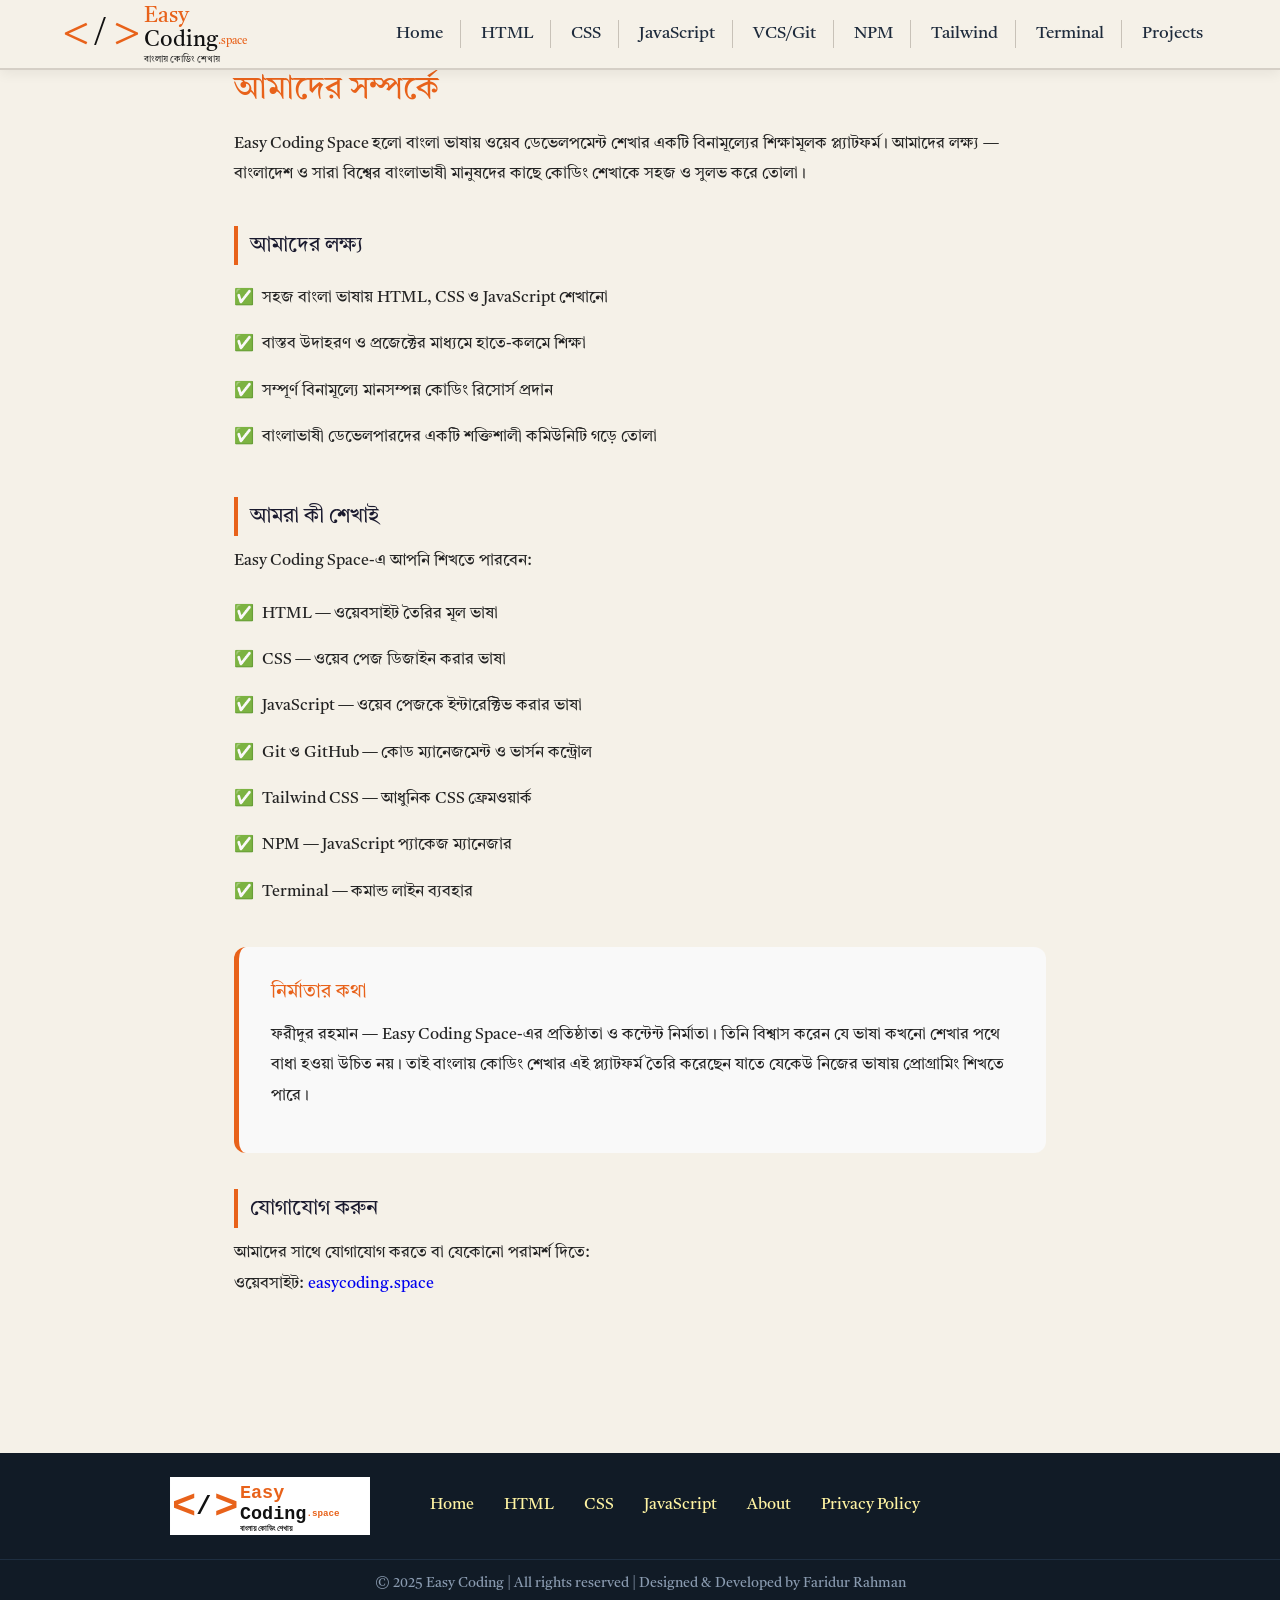
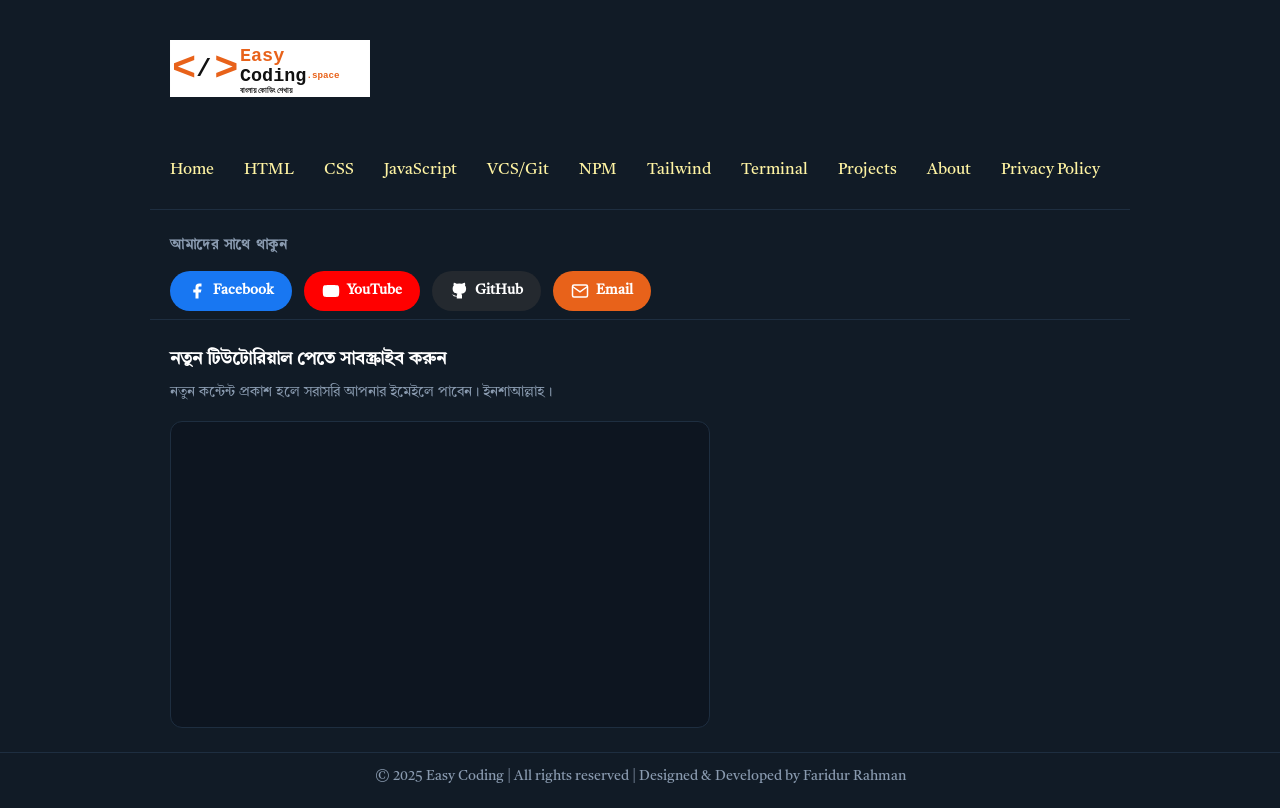
==== about.html @ 18d248cf "add new fils" ====
<!DOCTYPE html>
<html lang="bn">
<head>
  <meta charset="UTF-8" />
  <meta name="viewport" content="width=device-width, initial-scale=1.0" />
  <title>আমাদের সম্পর্কে — Easy Coding Space</title>
  <meta name="description" content="Easy Coding Space হলো বাংলা ভাষায় ওয়েব ডেভেলপমেন্ট শেখার একটি বিনামূল্যের প্ল্যাটফর্ম। জানুন আমাদের লক্ষ্য ও পরিচয়।" />
  <meta name="robots" content="index, follow" />
  <link rel="canonical" href="https://easycoding.space/about.html" />
  <link rel="icon" href="/favicon.ico" />
  <link rel="icon" type="image/png" sizes="32x32" href="./images/favicon-32x32.png" />
  <link rel="icon" type="image/svg+xml" href="./images/favicon.svg" />
  <link rel="apple-touch-icon" sizes="180x180" href="./images/favicon-180x180.png" />
  <link rel="preconnect" href="https://fonts.googleapis.com" />
  <link rel="preconnect" href="https://fonts.gstatic.com" crossorigin />
  <link href="https://fonts.googleapis.com/css2?family=Hind+Siliguri:wght@300;400;500;600;700&display=swap" rel="stylesheet" />
  <link rel="stylesheet" href="./css/style.css" />
  <link rel="stylesheet" href="./css/min.css" />
  <style>
    .about-container { max-width: 860px; margin: 60px auto; padding: 0 24px 80px; font-family: 'Hind Siliguri', sans-serif; line-height: 1.9; color: #222; }
    .about-container h1 { font-size: 2rem; color: #E8621A; margin-bottom: 8px; }
    .about-container h2 { font-size: 1.3rem; color: #1A1A2E; margin-top: 36px; margin-bottom: 10px; border-left: 4px solid #E8621A; padding-left: 12px; }
    .about-container p { margin-bottom: 14px; }
    .about-card { background: #f9f9f9; border-radius: 12px; padding: 28px 32px; margin-top: 32px; border-left: 5px solid #E8621A; }
    .about-card h3 { color: #E8621A; margin-bottom: 8px; font-size: 1.2rem; }
    .mission-list { list-style: none; padding: 0; }
    .mission-list li { padding: 8px 0; padding-left: 28px; position: relative; }
    .mission-list li::before { content: "✅"; position: absolute; left: 0; }
  </style>
</head>
<body class="bg-white text-gray-800">

  <header>
    <div class="container">
      <div class="header-inner">
        <a href="./index.html">
          <svg xmlns="http://www.w3.org/2000/svg" viewBox="0 0 520 150" width="300" height="90">
            <text x="5" y="78" font-family="'Courier New', monospace" font-size="105" font-weight="900" fill="#E8621A" dominant-baseline="middle">&lt;</text>
            <text x="88" y="78" font-family="'Courier New', monospace" font-size="65" font-weight="900" fill="#111111" text-anchor="middle" dominant-baseline="middle">/</text>
            <text x="115" y="78" font-family="'Courier New', monospace" font-size="105" font-weight="900" fill="#E8621A" dominant-baseline="middle">&gt;</text>
            <text x="182" y="42" font-family="'Courier New', monospace" font-size="48" font-weight="900" fill="#E8621A" dominant-baseline="middle">Easy</text>
            <text x="182" y="95" font-family="'Courier New', monospace" font-size="48" font-weight="900" fill="#111111" dominant-baseline="middle">Coding<tspan font-size="24" font-weight="900" fill="#E8621A">.space</tspan></text>
            <text x="182" y="135" font-family="'Hind Siliguri', Arial, sans-serif" font-size="20" font-weight="700" fill="#222222" dominant-baseline="middle">বাংলায় কোডিং শেখায়</text>
          </svg>
        </a>
        <nav>
          <ul class="nav-list">
            <li class="bor_none"><a href="./index.html">Home</a></li>
            <li><a href="./html.html">HTML</a></li>
            <li><a href="./css.html">CSS</a></li>
            <li><a href="./js.html">JavaScript</a></li>
            <li><a href="./VCS.html">VCS/Git</a></li>
            <li><a href="./npm.html">NPM</a></li>
            <li><a href="./tailwind.html">Tailwind</a></li>
            <li><a href="./terminal.html">Terminal</a></li>
            <li><a href="./projects.html">Projects</a></li>
          </ul>
        </nav>
        <button class="hamburger" aria-label="মেনু খোলো" aria-expanded="false">
          <span></span><span></span><span></span>
        </button>
      </div>
    </div>
  </header>

  <nav class="nav-drawer">
    <ul>
      <li><a href="./index.html">Home</a></li>
      <li><a href="./html.html">HTML</a></li>
      <li><a href="./css.html">CSS</a></li>
      <li><a href="./js.html">JavaScript</a></li>
      <li><a href="./VCS.html">VCS/Git</a></li>
      <li><a href="./npm.html">NPM</a></li>
      <li><a href="./tailwind.html">Tailwind</a></li>
      <li><a href="./terminal.html">Terminal</a></li>
      <li><a href="./projects.html">Projects</a></li>
    </ul>
  </nav>

  <main>
    <div class="about-container">
      <h1>আমাদের সম্পর্কে</h1>
      <p>Easy Coding Space হলো বাংলা ভাষায় ওয়েব ডেভেলপমেন্ট শেখার একটি <strong>বিনামূল্যের শিক্ষামূলক প্ল্যাটফর্ম</strong>। আমাদের লক্ষ্য — বাংলাদেশ ও সারা বিশ্বের বাংলাভাষী মানুষদের কাছে কোডিং শেখাকে সহজ ও সুলভ করে তোলা।</p>

      <h2>আমাদের লক্ষ্য</h2>
      <ul class="mission-list">
        <li>সহজ বাংলা ভাষায় HTML, CSS ও JavaScript শেখানো</li>
        <li>বাস্তব উদাহরণ ও প্রজেক্টের মাধ্যমে হাতে-কলমে শিক্ষা</li>
        <li>সম্পূর্ণ বিনামূল্যে মানসম্পন্ন কোডিং রিসোর্স প্রদান</li>
        <li>বাংলাভাষী ডেভেলপারদের একটি শক্তিশালী কমিউনিটি গড়ে তোলা</li>
      </ul>

      <h2>আমরা কী শেখাই</h2>
      <p>Easy Coding Space-এ আপনি শিখতে পারবেন:</p>
      <ul class="mission-list">
        <li><strong>HTML</strong> — ওয়েবসাইট তৈরির মূল ভাষা</li>
        <li><strong>CSS</strong> — ওয়েব পেজ ডিজাইন করার ভাষা</li>
        <li><strong>JavaScript</strong> — ওয়েব পেজকে ইন্টারেক্টিভ করার ভাষা</li>
        <li><strong>Git ও GitHub</strong> — কোড ম্যানেজমেন্ট ও ভার্সন কন্ট্রোল</li>
        <li><strong>Tailwind CSS</strong> — আধুনিক CSS ফ্রেমওয়ার্ক</li>
        <li><strong>NPM</strong> — JavaScript প্যাকেজ ম্যানেজার</li>
        <li><strong>Terminal</strong> — কমান্ড লাইন ব্যবহার</li>
      </ul>

      <div class="about-card">
        <h3>নির্মাতার কথা</h3>
        <p><strong>ফরীদুর রহমান</strong> — Easy Coding Space-এর প্রতিষ্ঠাতা ও কন্টেন্ট নির্মাতা। তিনি বিশ্বাস করেন যে ভাষা কখনো শেখার পথে বাধা হওয়া উচিত নয়। তাই বাংলায় কোডিং শেখার এই প্ল্যাটফর্ম তৈরি করেছেন যাতে যেকেউ নিজের ভাষায় প্রোগ্রামিং শিখতে পারে।</p>
      </div>

      <h2>যোগাযোগ করুন</h2>
      <p>আমাদের সাথে যোগাযোগ করতে বা যেকোনো পরামর্শ দিতে:<br/>
      <strong>ওয়েবসাইট:</strong> <a href="https://easycoding.space">easycoding.space</a></p>
    </div>
  </main>

  <footer>
    <div class="footer-top">
      <div class="footer-logo">
        <a href="./index.html"><img src="./images/easycoding_logo_final_png.svg" alt="Easy Coding Logo" /></a>
      </div>
      <ul class="footer-nav">
        <li><a href="./index.html">Home</a></li>
        <li><a href="./html.html">HTML</a></li>
        <li><a href="./css.html">CSS</a></li>
        <li><a href="./js.html">JavaScript</a></li>
        <li><a href="./about.html">About</a></li>
        <li><a href="./privacy-policy.html">Privacy Policy</a></li>
      </ul>
    </div>
    <div class="copyright">
      © 2025 Easy Coding | All rights reserved | Designed &amp; Developed by Faridur Rahman
    </div>
  </footer>

<!-- ===== FOOTER ===== -->
  <footer>
    <div class="footer-top">
      <div class="footer-logo">
        <a href="./index.html"><img src="./images/easycoding_logo_final_png.svg" alt="Easy Coding Logo" /></a>
      </div>
      <ul class="footer-nav">
        <li><a href="./index.html">Home</a></li>
        <li><a href="./html.html">HTML</a></li>
        <li><a href="./css.html">CSS</a></li>
        <li><a href="./js.html">JavaScript</a></li>
        <li><a href="./VCS.html">VCS/Git</a></li>
        <li><a href="./npm.html">NPM</a></li>
        <li><a href="./tailwind.html">Tailwind</a></li>
        <li><a href="./terminal.html">Terminal</a></li>
        <li><a href="./projects.html">Projects</a></li>
        <li><a href="./about.html">About</a></li>
        <li><a href="./privacy-policy.html">Privacy Policy</a></li>
      </ul>
    </div>

    <!-- Social Media -->
    <div class="footer-social">
      <h4 class="footer-social-title">আমাদের সাথে থাকুন</h4>
      <div class="social-links">
        <a href="#" class="social-btn facebook" aria-label="Facebook">
          <svg viewBox="0 0 24 24" fill="currentColor"><path d="M18 2h-3a5 5 0 0 0-5 5v3H7v4h3v8h4v-8h3l1-4h-4V7a1 1 0 0 1 1-1h3z"/></svg>
          Facebook
        </a>
        <a href="#" class="social-btn youtube" aria-label="YouTube">
          <svg viewBox="0 0 24 24" fill="currentColor"><path d="M22.54 6.42a2.78 2.78 0 0 0-1.95-1.96C18.88 4 12 4 12 4s-6.88 0-8.59.46A2.78 2.78 0 0 0 1.46 6.42 29 29 0 0 0 1 12a29 29 0 0 0 .46 5.58 2.78 2.78 0 0 0 1.95 1.96C5.12 20 12 20 12 20s6.88 0 8.59-.46a2.78 2.78 0 0 0 1.95-1.96A29 29 0 0 0 23 12a29 29 0 0 0-.46-5.58z"/><polygon points="9.75 15.02 15.5 12 9.75 8.98 9.75 15.02" fill="#fff"/></svg>
          YouTube
        </a>
        <a href="#" class="social-btn github" aria-label="GitHub">
          <svg viewBox="0 0 24 24" fill="currentColor"><path d="M9 19c-5 1.5-5-2.5-7-3m14 6v-3.87a3.37 3.37 0 0 0-.94-2.61c3.14-.35 6.44-1.54 6.44-7A5.44 5.44 0 0 0 20 4.77 5.07 5.07 0 0 0 19.91 1S18.73.65 16 2.48a13.38 13.38 0 0 0-7 0C6.27.65 5.09 1 5.09 1A5.07 5.07 0 0 0 5 4.77a5.44 5.44 0 0 0-1.5 3.78c0 5.42 3.3 6.61 6.44 7A3.37 3.37 0 0 0 9 18.13V22"/></svg>
          GitHub
        </a>
        <a href="mailto:ibnhosain014@gmail.com" class="social-btn email" aria-label="Email">
          <svg viewBox="0 0 24 24" fill="none" stroke="currentColor" stroke-width="2"><path d="M4 4h16c1.1 0 2 .9 2 2v12c0 1.1-.9 2-2 2H4c-1.1 0-2-.9-2-2V6c0-1.1.9-2 2-2z"/><polyline points="22,6 12,13 2,6"/></svg>
          Email
        </a>
      </div>
    </div>

    <!-- Newsletter — Brevo -->
    <div class="footer-subscribe">
      <h4 class="subscribe-title">নতুন টিউটোরিয়াল পেতে সাবস্ক্রাইব করুন</h4>
      <p class="subscribe-desc">নতুন কন্টেন্ট প্রকাশ হলে সরাসরি আপনার ইমেইলে পাবেন। ইনশাআল্লাহ।</p>
      <div class="brevo-form-wrap">
        <iframe width="540" height="305" src="https://975c7de4.sibforms.com/v2/serve/[base64]" frameborder="0" scrolling="auto" allowfullscreen style="display: block;margin-left: auto;margin-right: auto;max-width: 100%;"></iframe>
      </div>
    </div>

    <div class="copyright">
      © 2025 Easy Coding | All rights reserved | Designed &amp; Developed by Faridur Rahman
    </div>
  </footer>

  <script src="./js/script.js"></script>
</body>
</html>
---- css/style.css ----
/* ============================================================
   style.css — DevShikhi | HTML Tutorial Content Styles
   সম্পূর্ণ রেসপনসিভ ভার্সন
============================================================ */

:root {
  --accent: #04aa6d;
  --accent2: #fff4a3;
  --dark: #282a35;
  --border: #ddd;
  --header-h: 70px;
  --text-color: #000;
  --bg-color: #fff;
}

/* ============================================================
   CONTENT AREA
============================================================ */
.content {
  flex: 1;
  padding: 32px 40px 60px;
  min-width: 0;
  /* flex child overflow প্রতিরোধ */
  background: var(--dark);
  overflow-x: hidden;
}

.content section {
  margin-bottom: 60px;
}

.content h1.center {
  font-size: clamp(1.25rem, 4vw, 1.65rem);
  font-weight: 700;
  color: #fff !important;
  margin-bottom: 8px;
}

.content p.center {
  color: #ddd !important;
  font-size: clamp(0.85rem, 2.5vw, 0.95rem);
  margin-bottom: 20px;
  line-height: 1.75;
}

.center {
  text-align: center;
}

/* ── Divider ── */
.section-divider {
  border: none;
  border-top: 4px dashed #c6c6c6;
  margin: 28px 0;
}

/* ============================================================
   EXAMPLE BOX
============================================================ */
.example-box {
  color: var(--text-color) !important;
  background: var(--bg-color) !important;
  border: 1px solid #2c2e35;
  border-radius: 10px;
  padding: 24px 28px;
  margin-bottom: 20px;
  overflow: hidden;
  /* ভেতরের কনটেন্ট বাইরে যাবে না */
}

.example-box h2 {
  font-size: clamp(1rem, 3vw, 1.25rem);
  font-weight: 600;
  color: var(--text-color);
  margin-bottom: 14px;
  padding-bottom: 8px;
  border-bottom: 2px solid #e5e7eb;
}

.example-box h3 {
  font-size: clamp(0.92rem, 2.5vw, 1.06rem);
  font-weight: 600;
  color: var(--text-color);
  margin: 16px 0 8px;
  display: flex;
  flex-wrap: wrap;
  align-items: flex-start;
  gap: 6px;
  line-height: 1.45;
}

.example-box p {
  font-size: clamp(0.88rem, 2vw, 1rem);
  line-height: 1.85;
  color: var(--text-color);
  margin-bottom: 10px;
}

.example-box ol {
  padding-left: 22px;
  margin: 10px 0;
}

.example-box ol li {
  font-size: clamp(0.88rem, 2vw, 1rem);
  line-height: 2;
  color: var(--text-color);
  list-style-type: decimal;
}

/* heading demo sizes inside example-box */
.example-box h1 {
  font-size: 2em;
  font-weight: 700;
  margin: 8px 0;
}

.example-box h4 {
  font-size: 1em;
  font-weight: 600;
}

.example-box h5 {
  font-size: .83em;
}

.example-box h6 {
  font-size: .67em;
}

/* ============================================================
   INLINE CODE
============================================================ */
code {
  font-family: Consolas, Menlo, "Courier New", monospace;
  background: #e9ecef;
  color: #c7254e;
  padding: 2px 6px;
  border-radius: 4px;
  font-size: 0.88em;
  word-break: break-word;
}

kbd {
  background: #f0ece4;
  border: 1px solid #bbb;
  border-bottom: 3px solid #aaa;
  border-radius: 4px;
  padding: 2px 7px;
  font-size: 0.82em;
  font-family: Consolas, monospace;
  white-space: nowrap;
}

/* ============================================================
   CODE BOX
============================================================ */
.code-box {
  background: #2c2e35;
  color: #81c995;
  font-family: Consolas, Menlo, monospace;
  font-size: clamp(0.72rem, 1.7vw, 0.9375rem);
  line-height: 1.9;
  padding: 16px 20px;
  border-radius: 8px;
  border-left: 5px solid #04aa6d;
  overflow-x: auto;
  white-space: pre;
  margin: 10px 0 16px;
  max-width: 100%;
  -webkit-overflow-scrolling: touch;
  scrollbar-width: thin;
  scrollbar-color: #555 #2c2e35;
  touch-action: pan-x;
}

.code-box::-webkit-scrollbar {
  height: 5px;
}

.code-box::-webkit-scrollbar-track {
  background: #2c2e35;
}

.code-box::-webkit-scrollbar-thumb {
  background: #555;
  border-radius: 3px;
}

/* ============================================================
   WARNING BOX
============================================================ */
.warning-box {
  background: rgba(245, 158, 11, .08);
  border-left: 4px solid #f59e0b;
  border-right: 2px solid #000;
  border-bottom: 2px solid #000;
  padding: 12px 16px;
  margin-bottom: 10px;
  border-radius: 0 8px 8px 0;
  font-size: clamp(0.83rem, 2vw, 1rem);
  line-height: 1.7;
  box-shadow: 2px 4px 12px rgba(245, 158, 11, .12);
  word-break: break-word;
}

/* ============================================================
   TIP BOX
============================================================ */
.tip-box {
  background: rgba(34, 197, 94, .08);
  border-left: 4px solid #22c55e;
  border-right: 2px solid #000;
  border-bottom: 2px solid #000;
  padding: 12px 16px;
  margin-bottom: 10px;
  border-radius: 0 8px 8px 0;
  font-size: clamp(0.83rem, 2vw, 1rem);
  line-height: 1.7;
  box-shadow: 2px 4px 12px rgba(34, 197, 94, .1);
  word-break: break-word;
}

/* ============================================================
   TAG BADGE
============================================================ */
.tag-badge {
  display: inline-flex;
  align-items: center;
  font-size: clamp(0.67rem, 1.4vw, 0.875rem);
  font-weight: 600;
  padding: 2px 10px;
  border-radius: 100px;
  vertical-align: middle;
  margin-left: 6px;
  white-space: nowrap;
  flex-shrink: 0;
  line-height: 1.5;
}

/* ============================================================
   TABLE  — বিভ্রান্তিকর দ্বৈত নিয়ম সরিয়ে একটিতে আনা হয়েছে
============================================================ */

/* 
   Scroll wrapper: example-box-এর ভেতরে table-কে
   block-এ নামিয়ে overflow-x: auto দেওয়া হয়েছে।
   table নিজেই display:table থাকে — শুধু wrapper scroll করে।
*/
.example-box {
  /* table wrapper-এর ভূমিকায় কাজ করবে */
}

/* Table-এর চারপাশে scroll wrapper */
.table-wrapper,
.example-box>table,
.example-box table.size-chart {
  display: block;
  width: 100%;
  overflow-x: auto;
  -webkit-overflow-scrolling: touch;
  scrollbar-width: thin;
  scrollbar-color: #aaa #f0ece4;
  margin: 12px 0;
}

.example-box>table::-webkit-scrollbar,
.example-box table.size-chart::-webkit-scrollbar {
  height: 4px;
}

.example-box>table::-webkit-scrollbar-thumb,
.example-box table.size-chart::-webkit-scrollbar-thumb {
  background: #aaa;
  border-radius: 2px;
}

/* size-chart — আসল table styles */
.size-chart {
  width: 100%;
  border-collapse: collapse;
  font-size: clamp(0.78rem, 1.8vw, 1rem);
  min-width: 480px;
  /* এর চেয়ে ছোট হলে scroll শুরু হবে */
  display: table;
  /* display:block wrapper-এর ভেতরে table থাকবে */
}

.size-chart th {
  background: #282a35;
  color: #fff;
  padding: 10px 14px;
  text-align: left;
  font-weight: 600;
  white-space: nowrap;
  font-size: clamp(0.75rem, 1.7vw, 0.9375rem);
}

.size-chart td {
  padding: 9px 14px;
  border-bottom: 1px solid #c7c7c7;
  color: var(--text-color);
  vertical-align: top;
  line-height: 1.6;
  font-size: clamp(0.78rem, 1.8vw, 1rem);
}

.size-chart tr:nth-child(even) td {
  background: #f9fafb;
}

.size-chart tr:hover td {
  background: #04AA6D !important;
  color: #fff;
  transition: background .15s;
}

/* td-র ভেতরে code */
.size-chart td code,
.size-chart th code {
  background: rgba(255, 255, 255, .15);
  color: inherit;
  padding: 1px 5px;
  font-size: 0.9em;
  word-break: break-all;
}

.size-chart tr:nth-child(even) td code {
  background: rgba(0, 0, 0, .06);
}

/* ──==========================
 Projects page-specific styles
  ===============================── */

/* Hero */
.proj-hero {
  text-align: center;
  padding: 10rem 1.5rem 2.5rem;
  background: linear-gradient(160deg, #f0f4ff 0%, #ffffff 70%);
  border-bottom: 1px solid #e5e9f0;
}

.proj-hero-badge {
  display: inline-block;
  background: rgba(232, 98, 26, 0.1);
  color: #E8621A;
  border: 1px solid rgba(232, 98, 26, 0.25);
  border-radius: 20px;
  padding: 0.25rem 1rem;
  font-size: 0.82rem;
  font-weight: 600;
  margin-bottom: 1.1rem;
  letter-spacing: 0.04em;
}

.proj-hero h1 {
  font-size: clamp(1.7rem, 4vw, 2.6rem);
  font-weight: 800;
  color: #111;
  margin-bottom: 0.6rem;
  line-height: 1.2;
}

.proj-hero h1 span {
  color: #E8621A;
}

.proj-hero p {
  color: #555;
  font-size: 1rem;
  max-width: 520px;
  margin: 0 auto;
}

/* Stats bar */
.proj-stats {
  display: flex;
  gap: 2rem;
  justify-content: center;
  flex-wrap: wrap;
  padding: 1.5rem 1.5rem 0.5rem;
  background: #fff;
  border-bottom: 1px solid #e5e9f0;
}

.proj-stat {
  text-align: center;
}

.proj-stat-num {
  font-size: 1.6rem;
  font-weight: 800;
  color: #E8621A;
}

.proj-stat-label {
  font-size: 0.76rem;
  color: #777;
  margin-top: 0.1rem;
}

/* Filter tabs */
.proj-filter {
  display: flex;
  margin: 0 auto;
  gap: 0.5rem;
  justify-content: center;
  flex-wrap: wrap;
  padding: 3.5rem 1.5rem 3.5rem;
  background: #fff;
}

.proj-tab {
  padding: 0.38rem 1.1rem;
  border-radius: 20px;
  border: 1.5px solid #d1d9e6;
  background: transparent;
  color: #555;
  font-size: 0.88rem;
  cursor: pointer;
  transition: all 0.2s;
  font-family: inherit;
  font-weight: 500;
}

.proj-tab:hover {
  border-color: #E8621A;
  color: #E8621A;
}

.proj-tab.active {
  background: #E8621A;
  border-color: #E8621A;
  color: #fff;
  font-weight: 600;
}

/* Projects section wrapper */
.proj-section {
  margin: 0 auto;
  padding: 0 1.5rem 4rem;
  background: #fff;
}

/* Level header */
.proj-level-header {
  display: flex;
  align-items: center;
  gap: 0.75rem;
  margin: 0 0 1.2rem;
}

.proj-level-dot {
  width: 10px;
  height: 10px;
  border-radius: 50%;
  flex-shrink: 0;
}

.proj-level-header h2 {
  font-size: 1.1rem;
  font-weight: 700;
  color: #111;
}

.proj-level-line {
  flex: 1;
  height: 1px;
  background: #e5e9f0;
}

.proj-level-count {
  font-size: 0.76rem;
  color: #777;
  background: #f5f7fa;
  padding: 0.15rem 0.6rem;
  border-radius: 10px;
  border: 1px solid #e5e9f0;
}

/* Card grid */
.proj-grid {
  display: grid;
  grid-template-columns: repeat(auto-fill, minmax(290px, 1fr));
  gap: 1rem;
}

/* Card */
.proj-card {
  background: #fafbfd;
  border: 1.5px solid #e5e9f0;
  border-radius: 10px;
  padding: 1.2rem;
  text-decoration: none;
  color: inherit;
  display: flex;
  flex-direction: column;
  gap: 0.55rem;
  transition: transform 0.2s, border-color 0.2s, box-shadow 0.2s;
  position: relative;
  overflow: hidden;
}

.proj-card::before {
  content: '';
  position: absolute;
  top: 0;
  left: 0;
  right: 0;
  height: 3px;
  opacity: 0;
  transition: opacity 0.2s;
}

.proj-card:hover {
  transform: translateY(-3px);
  box-shadow: 0 6px 24px rgba(0, 0, 0, 0.09);
}

.proj-card:hover::before {
  opacity: 1;
}

/* Level accent colors */
.proj-card.beginner::before {
  background: #27ae60;
}

.proj-card.intermediate::before {
  background: #E8621A;
}

.proj-card.advanced::before {
  background: #e74c3c;
}

.proj-card.beginner:hover {
  border-color: rgba(39, 174, 96, 0.4);
}

.proj-card.intermediate:hover {
  border-color: rgba(232, 98, 26, 0.4);
}

.proj-card.advanced:hover {
  border-color: rgba(231, 76, 60, 0.4);
}

/* Card inner */
.proj-card-top {
  display: flex;
  justify-content: space-between;
  align-items: flex-start;
  gap: 0.5rem;
}

.proj-card-title {
  font-size: 0.96rem;
  font-weight: 700;
  color: #111;
  line-height: 1.35;
}

.proj-card-icon {
  font-size: 1.35rem;
  flex-shrink: 0;
}

.proj-card-desc {
  font-size: 0.82rem;
  color: #555;
  line-height: 1.55;
}

.proj-card-footer {
  display: flex;
  gap: 0.4rem;
  flex-wrap: wrap;
  margin-top: auto;
  padding-top: 0.2rem;
}

/* Tags */
.p-tag {
  font-size: 0.71rem;
  padding: 0.18rem 0.55rem;
  border-radius: 4px;
  font-weight: 600;
}

.p-tag-html {
  background: #fff0ee;
  color: #c0392b;
  border: 1px solid #f5c6c0;
}

.p-tag-css {
  background: #edf5ff;
  color: #1a6fc4;
  border: 1px solid #c5dbf7;
}

.p-tag-js {
  background: #fffbea;
  color: #b07800;
  border: 1px solid #f0df8a;
}

.p-tag-api {
  background: #edfaf2;
  color: #1e7e4a;
  border: 1px solid #b8e8cc;
}

.p-tag-fw {
  background: #f5eeff;
  color: #6c3ab5;
  border: 1px solid #d8bff5;
}

.p-tag-ts {
  background: #e8f0ff;
  color: #1a3c8c;
  border: 1px solid #b3c8f5;
}

/* Level badges */
.p-badge {
  font-size: 0.69rem;
  padding: 0.15rem 0.5rem;
  border-radius: 4px;
  font-weight: 700;
  letter-spacing: 0.03em;
}

.p-badge-beginner {
  background: #edfaf2;
  color: #1e7e4a;
  border: 1px solid #b8e8cc;
}

.p-badge-intermediate {
  background: #fff3eb;
  color: #c25400;
  border: 1px solid #f5c99a;
}

.p-badge-advanced {
  background: #fff0ee;
  color: #b71c1c;
  border: 1px solid #f5c6c0;
}

/* Hidden for filter */
.proj-card.hidden {
  display: none;
}

/* Responsive */
@media (max-width: 640px) {
  .proj-grid {
    grid-template-columns: 1fr;
  }

  .proj-stats {
    gap: 1.25rem;
  }
}

/* ============================================================
   RESPONSIVE — Tablet  (≤ 1100px)
============================================================ */
@media (max-width: 1100px) {
  .content {
    padding: 24px 28px 50px;
  }
}

/* ============================================================
   RESPONSIVE — Tablet  (≤ 900px)
============================================================ */
@media (max-width: 900px) {
  .content {
    padding: 20px 20px 50px;
  }

  .example-box {
    padding: 18px 20px;
  }

  .code-box {
    font-size: 0.8rem;
    padding: 13px 15px;
  }

  .size-chart {
    min-width: 440px;
  }
}

/* ============================================================
   RESPONSIVE — Mobile  (≤ 768px)
============================================================ */
@media (max-width: 768px) {
  .content {
    padding: 14px 12px 88px;
    /* নিচে FAB-এর জায়গা */
    width: 100%;
  }

  .content h1.center {
    font-size: clamp(1.1rem, 5.5vw, 1.4rem);
  }

  .content p.center {
    font-size: clamp(0.82rem, 3.5vw, 0.92rem);
  }

  .content section {
    margin-bottom: 36px;
  }

  /* Example box */
  .example-box {
    padding: 12px 13px;
    margin-bottom: 16px;
    border-radius: 8px;
  }

  .example-box h2 {
    font-size: clamp(0.95rem, 4.5vw, 1.15rem);
    margin-bottom: 10px;
    padding-bottom: 6px;
  }

  .example-box h3 {
    font-size: clamp(0.88rem, 4vw, 1rem);
    margin: 12px 0 7px;
    gap: 5px;
  }

  .example-box p,
  .example-box ol li {
    font-size: clamp(0.85rem, 3.5vw, 0.93rem);
  }

  /* Code box */
  .code-box {
    font-size: 0.74rem;
    padding: 10px 12px;
    border-radius: 6px;
    line-height: 1.75;
  }

  /* Warning / Tip */
  .warning-box,
  .tip-box {
    font-size: 0.83rem;
    padding: 10px 12px;
  }

  /* Tag badge */
  .tag-badge {
    font-size: 0.67rem;
    padding: 2px 7px;
    margin-left: 4px;
  }

  /* Table */
  .size-chart {
    min-width: 420px;
  }

  .size-chart th,
  .size-chart td {
    padding: 7px 9px;
  }

  kbd {
    font-size: 0.75em;
  }

  .section-divider {
    margin: 20px 0;
  }
}

/* ============================================================
   RESPONSIVE — Small Mobile  (≤ 480px)
============================================================ */
@media (max-width: 480px) {
  .content {
    padding: 10px 10px 88px;
  }

  .example-box {
    padding: 10px 11px;
  }

  .example-box h2 {
    font-size: clamp(0.9rem, 5vw, 1.05rem);
  }

  .example-box h3 {
    font-size: clamp(0.84rem, 4.5vw, 0.96rem);
  }

  .code-box {
    font-size: 0.68rem;
    padding: 8px 10px;
    line-height: 1.65;
  }

  .size-chart {
    min-width: 380px;
    font-size: 0.73rem;
  }

  .size-chart th,
  .size-chart td {
    padding: 6px 7px;
  }

  .tag-badge {
    font-size: 0.62rem;
    padding: 2px 6px;
  }

  .warning-box,
  .tip-box {
    font-size: 0.8rem;
    padding: 9px 11px;
  }
}

/* ============================================================
   RESPONSIVE — Very Small  (≤ 360px)
============================================================ */
@media (max-width: 360px) {
  .content {
    padding: 8px 8px 88px;
  }

  .example-box {
    padding: 8px 9px;
  }

  .code-box {
    font-size: 0.64rem;
    padding: 7px 9px;
  }

  .size-chart {
    min-width: 340px;
    font-size: 0.68rem;
  }

  .size-chart th,
  .size-chart td {
    padding: 5px 6px;
  }
}

/* ============================================================
   PRINT
============================================================ */
@media print {
  .content {
    background: #fff;
    padding: 20px;
    color: #000;
  }

  .content h1.center,
  .content p.center {
    color: #000 !important;
  }

  .example-box {
    border: 1px solid #ccc;
    break-inside: avoid;
    padding: 14px;
  }

  .code-box {
    background: #f5f5f5;
    color: #000;
    border: 1px solid #ccc;
    border-left: 3px solid #04aa6d;
    white-space: pre-wrap;
    word-break: break-word;
    font-size: 9pt;
    break-inside: avoid;
  }

  .warning-box {
    background: #fff3cd !important;
  }

  .tip-box {
    background: #d4edda !important;
  }

  .size-chart {
    min-width: unset;
    font-size: 9pt;
  }

  .size-chart th {
    background: #eee !important;
    color: #000 !important;
  }

  .tag-badge {
    border: 1px solid currentColor;
    print-color-adjust: exact;
  }
}
---- css/min.css ----
/* ============================================================
   min.css — DevShikhi | সম্পূর্ণ রেসপনসিভ
   index.html + html.html উভয় পেইজের জন্য
============================================================ */

@import url('https://fonts.googleapis.com/css2?family=Tiro+Bangla:ital@0;1&display=swap');

/* ── Variables ── */
:root {
  --accent: #04aa6d;
  --accent2: #fff4a3;
  --dark: #282a35;
  --border: #D5CFC6;
  --header-h: 70px;
  --sidebar-w: 230px;
}

/* ── Reset ── */
*,
*::before,
*::after {
  padding: 0;
  margin: 0;
  box-sizing: border-box;
  font-family: "Tiro Bangla", 'Times New Roman', serif;
  font-style: normal;
  font-weight: 300;
}

html {
  scroll-behavior: smooth;
  -webkit-text-size-adjust: 100%;
}

body {
  color: #1E2B3C !important;
  background: #F5F1E8 !important;
  overflow-x: hidden;
  line-height: 1.7;
}

ul {
  list-style: none;
}

a {
  text-decoration: none;
}
.lik_text{
  color: #fff !important;
  font-weight: 500;
  text-decoration: underline;
}

img{
  max-width: 100%;
  height: auto;
  display: block;
}

/* ============================================================
   HEADER
============================================================ */
header {
  position: fixed;
  top: 0;
  left: 0;
  width: 100%;
   padding: 20px 0;
  height: var(--header-h);
  background: rgba(245, 241, 232, 0.97);
  border-bottom: 2px solid var(--border);
  box-shadow: 0 4px 12px rgba(0, 0, 0, .06);
  z-index: 1000;
  backdrop-filter: blur(4px);
}

.container {
  max-width: 1200px;
  margin: 0 auto;
  padding: 0 20px;
  height: 100%;
}

.header-inner {
  display: flex;
  align-items: center;
  justify-content: space-between;
  height: 100%;
  gap: 12px;
}

header svg {
  width: 240px;
  height: auto;
  padding-top: 0.3em;
}

/* ── Desktop Nav ── */
.nav-list {
  display: flex;
  align-items: center;
}

.nav-list li {
  border-left: 1px solid #C8C2B8;
  padding-left: 20px;
}

.nav-list li.bor_none {
  border: none;
}

.nav-list li a {
  font-size: 17px;
  font-weight: 500;
  color: #1E2B3C;
  margin-right: 17px;
  transition: color .2s;
  white-space: nowrap;
}

.nav-list li a:hover {
  color: var(--accent);
}

/* ── Hamburger ── */
.hamburger {
  display: none;
  flex-direction: column;
  justify-content: space-between;
  width: 28px;
  height: 20px;
  background: none;
  border: none;
  cursor: pointer;
  padding: 0;
  z-index: 1100;
  flex-shrink: 0;
}

.hamburger span {
  display: block;
  height: 3px;
  background: #1E2B3C;
  border-radius: 2px;
  transition: all .28s ease;
}

.hamburger.open span:nth-child(1) {
  transform: translateY(8.5px) rotate(45deg);
}

.hamburger.open span:nth-child(2) {
  opacity: 0;
  transform: scaleX(0);
}

.hamburger.open span:nth-child(3) {
  transform: translateY(-8.5px) rotate(-45deg);
}

/* ── Mobile Nav Drawer ── */
.nav-drawer {
  display: none;
  position: fixed;
  top: var(--header-h);
  left: 0;
  width: 100%;
  background: #F5F1E8;
  border-bottom: 2px solid var(--border);
  box-shadow: 0 8px 24px rgba(0, 0, 0, .10);
  z-index: 999;
  padding: 8px 0 16px;
  transform: translateY(-110%);
  transition: transform .3s ease;
}

.nav-drawer.open {
  transform: translateY(0);
}

.nav-drawer ul li {
  border-bottom: 1px solid var(--border);
}

.nav-drawer ul li a {
  display: block;
  padding: 14px 24px;
  font-size: 16px;
  font-weight: 500;
  color: #1E2B3C;
  transition: background .2s, color .2s;
}

.nav-drawer ul li a:hover {
  background: var(--accent);
  color: #fff;
}

/* ============================================================
   TUTORIAL PAGE LAYOUT (.wrapper + aside + .content)
============================================================ */
.wrapper {
  padding-top: var(--header-h);
  min-height: 100vh;
}

.d_flex {
  display: flex;
  align-items: flex-start;
}

/* ── Sidebar — Desktop ── */
aside {
  width: var(--sidebar-w);
  flex-shrink: 0;
  position: sticky;
  top: var(--header-h);
  height: calc(100vh - var(--header-h));
  overflow-y: auto;
  background: #E8F1FA;
  padding: 16px 0;
  scrollbar-width: thin;
  scrollbar-color: #B0C8DE #E8F1FA;
}

aside::-webkit-scrollbar {
  width: 4px;
}

aside::-webkit-scrollbar-thumb {
  background: #B0C8DE;
  border-radius: 4px;
}

aside ul {
  flex-direction: column;
}

aside ul li {
  border-bottom: 1px solid rgba(160, 190, 220, .3);
}

aside ul li a {
  display: block;
  padding: 10px 18px;
  font-size: 14px;
  color: #1E2B3C;
  border-left: 3px solid transparent;
  transition: background .2s, color .2s, border-color .2s;
  line-height: 1.4;
}

aside ul li a:hover,
aside a.active {
  background: #04AA6D !important;
  color: #fff !important;
  border-left-color: #028a58 !important;
  font-weight: 600 !important;
}

.sidebar-toggle {
  display: none;
}

.sidebar-overlay {
  display: none;
}

/* ── Content Area ── */
.content {
  flex: 1;
  min-width: 0;
  padding: 24px 28px;
  overflow-x: hidden;
}

/* ============================================================
   INDEX PAGE — HERO SECTION
============================================================ */
.hero-section {
  padding: calc(var(--header-h) + 50px) 20px 70px;
  text-align: center;
}

.ws-black {
  color: #fff !important;
  background-image: url("../images/hero-bg.svg");
  background-size: cover;
  background-repeat: no-repeat;
  background-blend-mode: soft-light;
  background-position: center;
  background-color: #282a35;
}

.ws-light-green {
  background-color: #E37933 !important;
}

.hero-content {
  max-width: 800px;
  margin: 0 auto;
  padding: 0 16px;
}

.hero-h1 {
  font-size: clamp(2rem, 8vw, 68px);
  font-weight: 700;
  line-height: 1.1;
}

.hero-subtitle {
  color: var(--accent2);
  font-weight: 600;
  font-size: clamp(0.95rem, 3vw, 21px);
  margin-top: 22px;
  line-height: 1.6;
}

.hero-cta {
  color: #fff;
  font-size: clamp(0.95rem, 3vw, 21px);
  font-weight: 700;
  margin-top: 18px;
}

/* ============================================================
   INDEX PAGE — TOPIC SECTIONS
============================================================ */
.topic-section {
  padding: 50px 0;
}

.topic-inner {
  max-width: 980px;
  margin: 0 auto;
  display: flex;
  align-items: flex-start;
  gap: 40px;
  padding: 0 20px;
}

.topic-text {
  flex: 1;
  min-width: 0;
}

.topic-text.center {
  text-align: center;
}

.topic-title {
  font-size: clamp(2.5rem, 10vw, 88px);
  font-weight: 700;
  line-height: 1;
  margin-bottom: 10px;
}

.topic-desc {
  font-size: clamp(0.9rem, 3vw, 18px);
  font-weight: 600;
  margin-bottom: 20px;
}

.topic-code {
  flex: 1;
  min-width: 0;
}

/* ── Buttons ── */
.tut-button {
  display: block;
  width: 240px;
  margin: 8px auto;
  padding: 10px 16px;
  border-radius: 25px;
  font-size: 17px;
  font-weight: 600;
  text-align: center;
  transition: opacity .2s, transform .15s;
  box-shadow: 0 2px 5px rgba(0, 0, 0, .16), 0 2px 10px rgba(0, 0, 0, .12);
  cursor: pointer;
}

.tut-button:hover {
  opacity: .85;
  transform: translateY(-1px);
}

.btn-green {
  background: var(--accent);
  color: #fff;
}

.btn-yellow {
  background: var(--accent2);
  color: #1E2B3C;
}

.btn-dark {
  background: var(--dark);
  color: #fff;
}

.btn-light {
  background: #EDEAE2;
  color: #1E2B3C;
}

/* ── Code Card (index page) ── */
.code-card {
  background: #E0DBD2;
  border-radius: 8px;
  padding: 16px;
  box-shadow: 0 2px 5px rgba(0, 0, 0, .16), 0 2px 10px rgba(0, 0, 0, .12);
  overflow: hidden;
}

.code-card h3 {
  font-size: clamp(0.95rem, 2.5vw, 18px);
  font-weight: 600;
  margin-bottom: 10px;
  color: var(--dark);
}

.code-block {
  background: #1E1E1E;
  border-left: 4px solid #007ACC;
  padding: 16px;
  border-radius: 8px;
  overflow-x: auto;
  max-width: 100%;
  -webkit-overflow-scrolling: touch;
  scrollbar-width: thin;
  scrollbar-color: #555 #1E1E1E;
  box-shadow: 0 0 0 1px rgba(255, 255, 255, .04);
}

.code-block::-webkit-scrollbar {
  height: 5px;
}

.code-block::-webkit-scrollbar-thumb {
  background: #555;
  border-radius: 3px;
}

.code-block pre {
  font-family: Consolas, 'Courier New', monospace;
  font-size: clamp(0.72rem, 1.6vw, 14px);
  line-height: 1.8;
  white-space: pre;
  color: #D4D4D4;
  min-width: 0;
}

/* ── Syntax Colors ── */
.c-gray {
  color: #6A9955;
}

.c-tag {
  color: #569CD6;
}

.c-attr {
  color: #9CDCFE;
}

.c-val {
  color: #CE9178;
}

.c-str {
  color: #CE9178;
}

.c-kw {
  color: #C586C0;
}

.c-fn {
  color: #DCDCAA;
}

.c-selector {
  color: #D7BA7D;
}

.c-prop {
  color: #9CDCFE;
}

.c-brace {
  color: #D4D4D4;
}

/* ── Section Colors ── */
.css-section {
  background-color: #42A5F5 !important;
  padding: 50px 0;
}

.js-section {
  background-color: #F7DF1E !important;
  padding: 50px 0;
}

.js-section .code-card h3 {
  color: var(--dark);
}

/* ============================================================
   FOOTER
============================================================ */
footer {
  width: 100%;
  background: #111B26;
}

.footer-top {
  max-width: 980px;
  margin: 0 auto;
  display: flex;
  align-items: center;
  gap: 60px;
  padding: 24px 20px;
  flex-wrap: wrap;
}

.footer-logo img {
  width: 200px;
}

.footer-nav {
  display: flex;
  gap: 30px;
  flex-wrap: wrap;
}

.footer-nav li a {
  color: var(--accent2);
  font-size: 16px;
  font-weight: 500;
  transition: color .2s;
}

.footer-nav li a:hover {
  color: var(--accent);
}

.copyright {
  text-align: center;
  color: #8A9BB0;
  font-size: 14px;
  padding: 12px 20px 20px;
  border-top: 1px solid #1E2E40;
}

/* ============================================================
   RESPONSIVE — 1100px
============================================================ */
@media (max-width: 1100px) {
  :root {
    --sidebar-w: 200px;
  }

  .content {
    padding: 20px 20px;
  }

  aside ul li a {
    font-size: 13px;
    padding: 9px 14px;
  }
}

/* ============================================================
   RESPONSIVE — 900px
============================================================ */
@media (max-width: 900px) {
  :root {
    --sidebar-w: 180px;
  }

  .content {
    padding: 16px 16px;
  }

  .topic-inner {
    gap: 24px;
    padding: 0 16px;
  }

  .tut-button {
    width: 200px;
    font-size: 15px;
  }
}

/* ============================================================
   RESPONSIVE — 768px  (mobile breakpoint)
============================================================ */
@media (max-width: 768px) {
  :root {
    --header-h: 58px;
  }

  header img {
    width: 48px;
  }

  .nav-list {
    display: none;
  }

  .hamburger {
    display: flex;
  }

  .nav-drawer {
    display: block;
  }

  /* ── Sidebar drawer ── */
  aside {
    position: fixed;
    top: 0;
    left: -285px;
    width: 280px;
    height: 100vh;
    padding-top: calc(var(--header-h) + 12px);
    background: #1B2936;
    z-index: 998;
    transition: left .3s ease;
    box-shadow: none;
    overflow-y: auto;
  }

  aside.sidebar-open {
    left: 0;
    box-shadow: 6px 0 24px rgba(0, 0, 0, .35);
  }

  aside ul li {
    border-bottom: 1px solid rgba(255, 255, 255, .07);
  }

  aside ul li a {
    color: #9AAFC2;
    font-size: 15px;
    padding: 13px 22px;
  }

  aside ul li a:hover,
  aside a.active {
    background: #04AA6D !important;
    color: #fff !important;
    border-left-color: #028a58 !important;
    font-weight: 600 !important;
  }

  .sidebar-overlay {
    position: fixed;
    inset: 0;
    background: rgba(0, 0, 0, .5);
    z-index: 997;
    opacity: 0;
    pointer-events: none;
    transition: opacity .3s;
  }

  .sidebar-overlay.active {
    display: block;
    opacity: 1;
    pointer-events: all;
  }

  .sidebar-toggle {
    display: flex;
    align-items: center;
    gap: 7px;
    position: fixed;
    bottom: 22px;
    right: 18px;
    background: var(--dark);
    color: #fff;
    border: none;
    border-radius: 50px;
    padding: 12px 18px;
    font-size: 14px;
    font-weight: 600;
    font-family: "Tiro Bangla", sans-serif;
    cursor: pointer;
    z-index: 995;
    box-shadow: 0 4px 18px rgba(0, 0, 0, .28);
    transition: background .2s, transform .2s;
  }

  .sidebar-toggle:hover {
    background: var(--accent);
    transform: scale(1.04);
  }

  .sidebar-toggle svg {
    width: 17px;
    height: 17px;
    flex-shrink: 0;
  }

  /* ── Tutorial layout ── */
  .d_flex {
    flex-direction: column;
  }

  .content {
    padding: 14px 14px 88px;
    width: 100%;
  }

  /* ── Index: Hero ── */
  .hero-section {
    padding: calc(var(--header-h) + 30px) 16px 50px;
  }

  .hero-h1 {
    font-size: clamp(1.8rem, 8vw, 2.8rem);
  }

  .hero-subtitle,
  .hero-cta {
    font-size: clamp(0.88rem, 3.5vw, 1rem);
    margin-top: 14px;
  }

  /* ── Index: Topic sections ── */
  .topic-section {
    padding: 36px 0;
  }

  .topic-inner {
    flex-direction: column;
    /* ← text + code উপর-নিচে */
    gap: 20px;
    padding: 0 16px;
  }

  .topic-text,
  .topic-code {
    width: 100%;
  }

  .topic-title {
    font-size: clamp(2.2rem, 12vw, 3.5rem);
  }

  .topic-desc {
    font-size: clamp(0.88rem, 3.5vw, 1rem);
    margin-bottom: 14px;
  }

  /* ── Buttons full-width ── */
  .tut-button {
    width: 100%;
    max-width: 360px;
    font-size: 15px;
    margin: 6px auto;
  }

  /* ── Code card ── */
  .code-card {
    padding: 12px;
  }

  .code-block {
    padding: 12px 14px;
  }

  .code-block pre {
    font-size: 0.72rem;
  }

  /* ── Footer ── */
  .footer-top {
    flex-direction: column;
    gap: 16px;
    text-align: center;
    padding: 18px 16px;
  }

  .footer-nav {
    justify-content: center;
    gap: 14px;
  }

  .footer-nav li a {
    font-size: 14px;
  }

  .copyright {
    font-size: 13px;
    padding: 10px 16px 16px;
  }
}

/* ============================================================
   RESPONSIVE — 480px
============================================================ */
@media (max-width: 480px) {
  .hero-h1 {
    font-size: clamp(1.5rem, 9vw, 2.2rem);
  }

  .topic-title {
    font-size: clamp(2rem, 13vw, 3rem);
  }

  .topic-inner {
    padding: 0 12px;
  }

  .tut-button {
    font-size: 14px;
    padding: 9px 14px;
  }

  .code-block pre {
    font-size: 0.68rem;
  }

  aside {
    width: 260px;
  }

  .sidebar-toggle {
    bottom: 16px;
    right: 14px;
    padding: 10px 14px;
    font-size: 13px;
  }

  .content {
    padding: 10px 10px 88px;
  }
}

/* ============================================================
   RESPONSIVE — 360px
============================================================ */
@media (max-width: 360px) {
  .hero-h1 {
    font-size: clamp(1.3rem, 9vw, 1.8rem);
  }

  .topic-title {
    font-size: clamp(1.8rem, 12vw, 2.5rem);
  }

  .topic-inner {
    padding: 0 10px;
    gap: 14px;
  }

  .tut-button {
    font-size: 13px;
    padding: 8px 12px;
  }

  .code-block pre {
    font-size: 0.64rem;
  }

  .content {
    padding: 8px 8px 88px;
  }
}


/* ============================================================
   HEADER NAV ACTIVE
============================================================ */

/* Header nav — active পেইজের link */
.nav-list li a.nav-active {
  color: var(--accent) !important;
  font-weight: 700;
  position: relative;
}
.nav-list li a.nav-active {
  color: var(--accent) !important;
  font-weight: 700;
  position: relative;
}

/* নিচে সরু সবুজ আন্ডারলাইন */
.nav-list li a.nav-active::after {
  content: '';
  position: absolute;
  bottom: -5px;
  left: 0;
  width: 100%;
  height: 2px;
  background: var(--accent);
  border-radius: 2px;
}

/* Mobile drawer — active link */
.nav-drawer ul li a.nav-active {
  background: var(--accent) !important;
  color: #fff !important;
}

/* ============================================================
   PRINT
============================================================ */
@media print {

  header,
  aside,
  .sidebar-toggle,
  .sidebar-overlay,
  .nav-drawer {
    display: none !important;
  }

  .wrapper {
    padding-top: 0;
  }

  .d_flex {
    display: block;
  }

  .content {
    padding: 20px;
  }

  .code-block {
    background: #f5f5f5;
    border-left: 3px solid #007ACC;
  }

  .code-block pre {
    color: #000;
    white-space: pre-wrap;
    font-size: 9pt;
  }
}

/* ============================================================
   NEW TOPIC SECTIONS — VCS, NPM, Tailwind, Terminal, Projects
============================================================ */
.vcs-section      { background-color: #F05033 !important; padding: 50px 0; } /* Git orange-red */
.npm-section      { background-color: #CB3837 !important; padding: 50px 0; } /* NPM red */
.tailwind-section { background-color: #0EA5E9 !important; padding: 50px 0; } /* Tailwind sky */
.terminal-section { background-color: #1A1A2E !important; padding: 50px 0; } /* Dark navy */
.projects-section { background-color: #E8621A !important; padding: 50px 0; } /* Brand orange */

.terminal-section .topic-title,
.terminal-section .topic-desc { color: #fff !important; }
.terminal-section .topic-text .tut-button.btn-light { color: #1A1A2E; }

/* ============================================================
   FOOTER — SOCIAL MEDIA
============================================================ */
.footer-social {
  max-width: 980px;
  margin: 0 auto;
  padding: 24px 20px 8px;
  border-top: 1px solid #1E2E40;
}

.footer-social-title {
  color: #8A9BB0;
  font-size: 14px;
  font-weight: 600;
  margin-bottom: 14px;
  text-transform: uppercase;
  letter-spacing: 0.05em;
}

.social-links {
  display: flex;
  gap: 12px;
  flex-wrap: wrap;
}

.social-btn {
  display: inline-flex;
  align-items: center;
  gap: 7px;
  padding: 8px 18px;
  border-radius: 25px;
  font-size: 14px;
  font-weight: 600;
  transition: opacity .2s, transform .15s;
  text-decoration: none;
}

.social-btn:hover {
  opacity: .85;
  transform: translateY(-2px);
}

.social-btn svg {
  width: 18px;
  height: 18px;
  flex-shrink: 0;
}

.social-btn.facebook { background: #1877F2; color: #fff; }
.social-btn.youtube  { background: #FF0000; color: #fff; }
.social-btn.github   { background: #24292F; color: #fff; }
.social-btn.email    { background: #E8621A; color: #fff; }

/* ============================================================
   FOOTER — NEWSLETTER SUBSCRIBE
============================================================ */
.footer-subscribe {
  max-width: 980px;
  margin: 0 auto;
  padding: 24px 20px;
  border-top: 1px solid #1E2E40;
}

.subscribe-title {
  color: #fff;
  font-size: 18px;
  font-weight: 700;
  margin-bottom: 6px;
}

.subscribe-desc {
  color: #8A9BB0;
  font-size: 14px;
  margin-bottom: 16px;
}

.subscribe-row {
  display: flex;
  gap: 10px;
  flex-wrap: wrap;
  max-width: 520px;
}

.subscribe-input {
  flex: 1;
  min-width: 220px;
  padding: 11px 18px;
  border-radius: 25px;
  border: 2px solid #1E2E40;
  background: #0D1520;
  color: #fff;
  font-size: 15px;
  font-family: 'Hind Siliguri', sans-serif;
  outline: none;
  transition: border-color .2s;
}

.subscribe-input::placeholder { color: #4A5568; }
.subscribe-input:focus { border-color: #E8621A; }

.subscribe-btn {
  padding: 11px 26px;
  border-radius: 25px;
  background: #E8621A;
  color: #fff;
  font-size: 15px;
  font-weight: 700;
  font-family: 'Hind Siliguri', sans-serif;
  border: none;
  cursor: pointer;
  transition: opacity .2s, transform .15s;
  white-space: nowrap;
}

.subscribe-btn:hover {
  opacity: .88;
  transform: translateY(-1px);
}

/* ============================================================
   RESPONSIVE — Footer social & subscribe
============================================================ */
@media (max-width: 600px) {
  .social-links { gap: 8px; }
  .social-btn { padding: 7px 14px; font-size: 13px; }
  .subscribe-row { flex-direction: column; }
  .subscribe-input, .subscribe-btn { width: 100%; }
}

/* Brevo iframe wrap */
.brevo-form-wrap {
  max-width: 540px;
  border-radius: 12px;
  overflow: hidden;
  background: #0D1520;
  border: 1px solid #1E2E40;
}

.brevo-form-wrap iframe {
  border-radius: 12px;
}
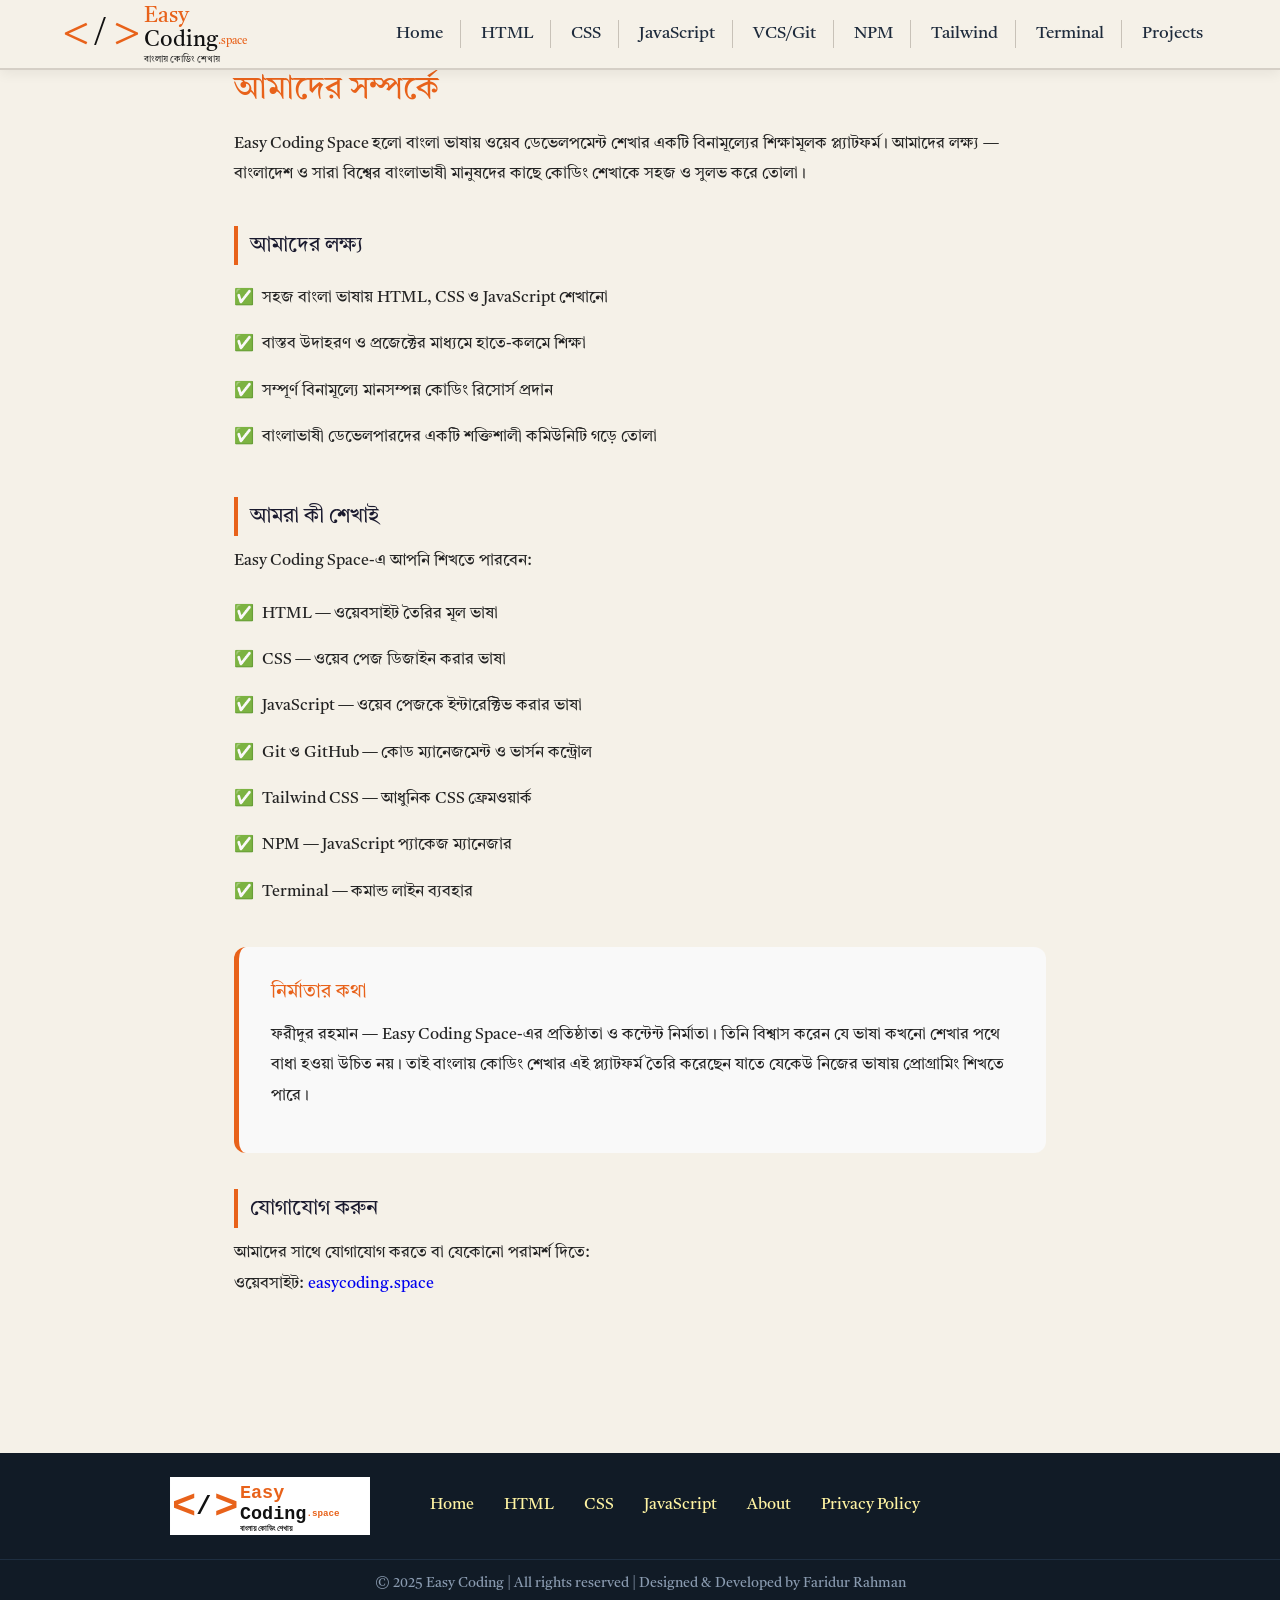
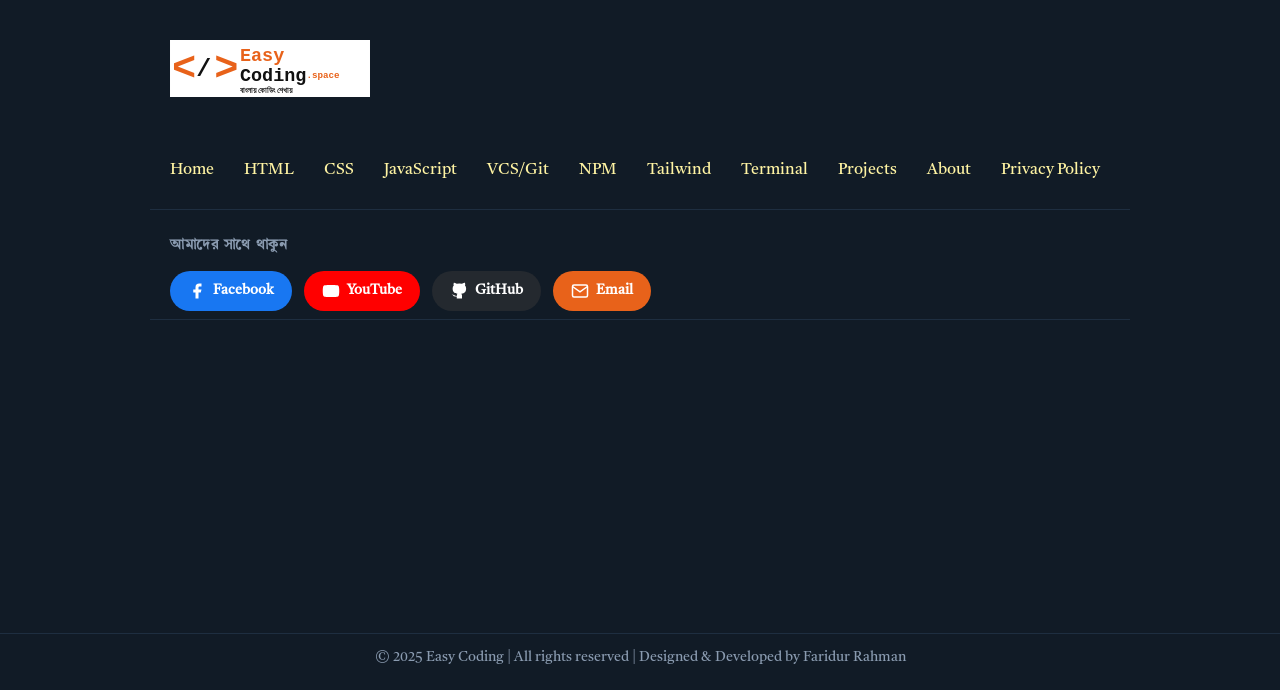
==== commit 866674e6: "add new fils" ====
--- a/about.html
+++ b/about.html
@@ -178,8 +178,6 @@
 
     <!-- Newsletter — Brevo -->
     <div class="footer-subscribe">
-      <h4 class="subscribe-title">নতুন টিউটোরিয়াল পেতে সাবস্ক্রাইব করুন</h4>
-      <p class="subscribe-desc">নতুন কন্টেন্ট প্রকাশ হলে সরাসরি আপনার ইমেইলে পাবেন। ইনশাআল্লাহ।</p>
       <div class="brevo-form-wrap">
         <iframe width="540" height="305" src="https://975c7de4.sibforms.com/v2/serve/[base64]" frameborder="0" scrolling="auto" allowfullscreen style="display: block;margin-left: auto;margin-right: auto;max-width: 100%;"></iframe>
       </div>
--- a/css/min.css
+++ b/css/min.css
@@ -1102,3 +1102,17 @@
 .brevo-form-wrap iframe {
   border-radius: 12px;
 }
+
+/* Subscribe section compact */
+.footer-subscribe {
+  max-width: 980px;
+  margin: 0 auto;
+  padding: 8px 20px 0;
+  border-top: 1px solid #1E2E40;
+}
+
+.brevo-form-wrap {
+  border-radius: 0;
+  background: transparent;
+  border: none;
+}
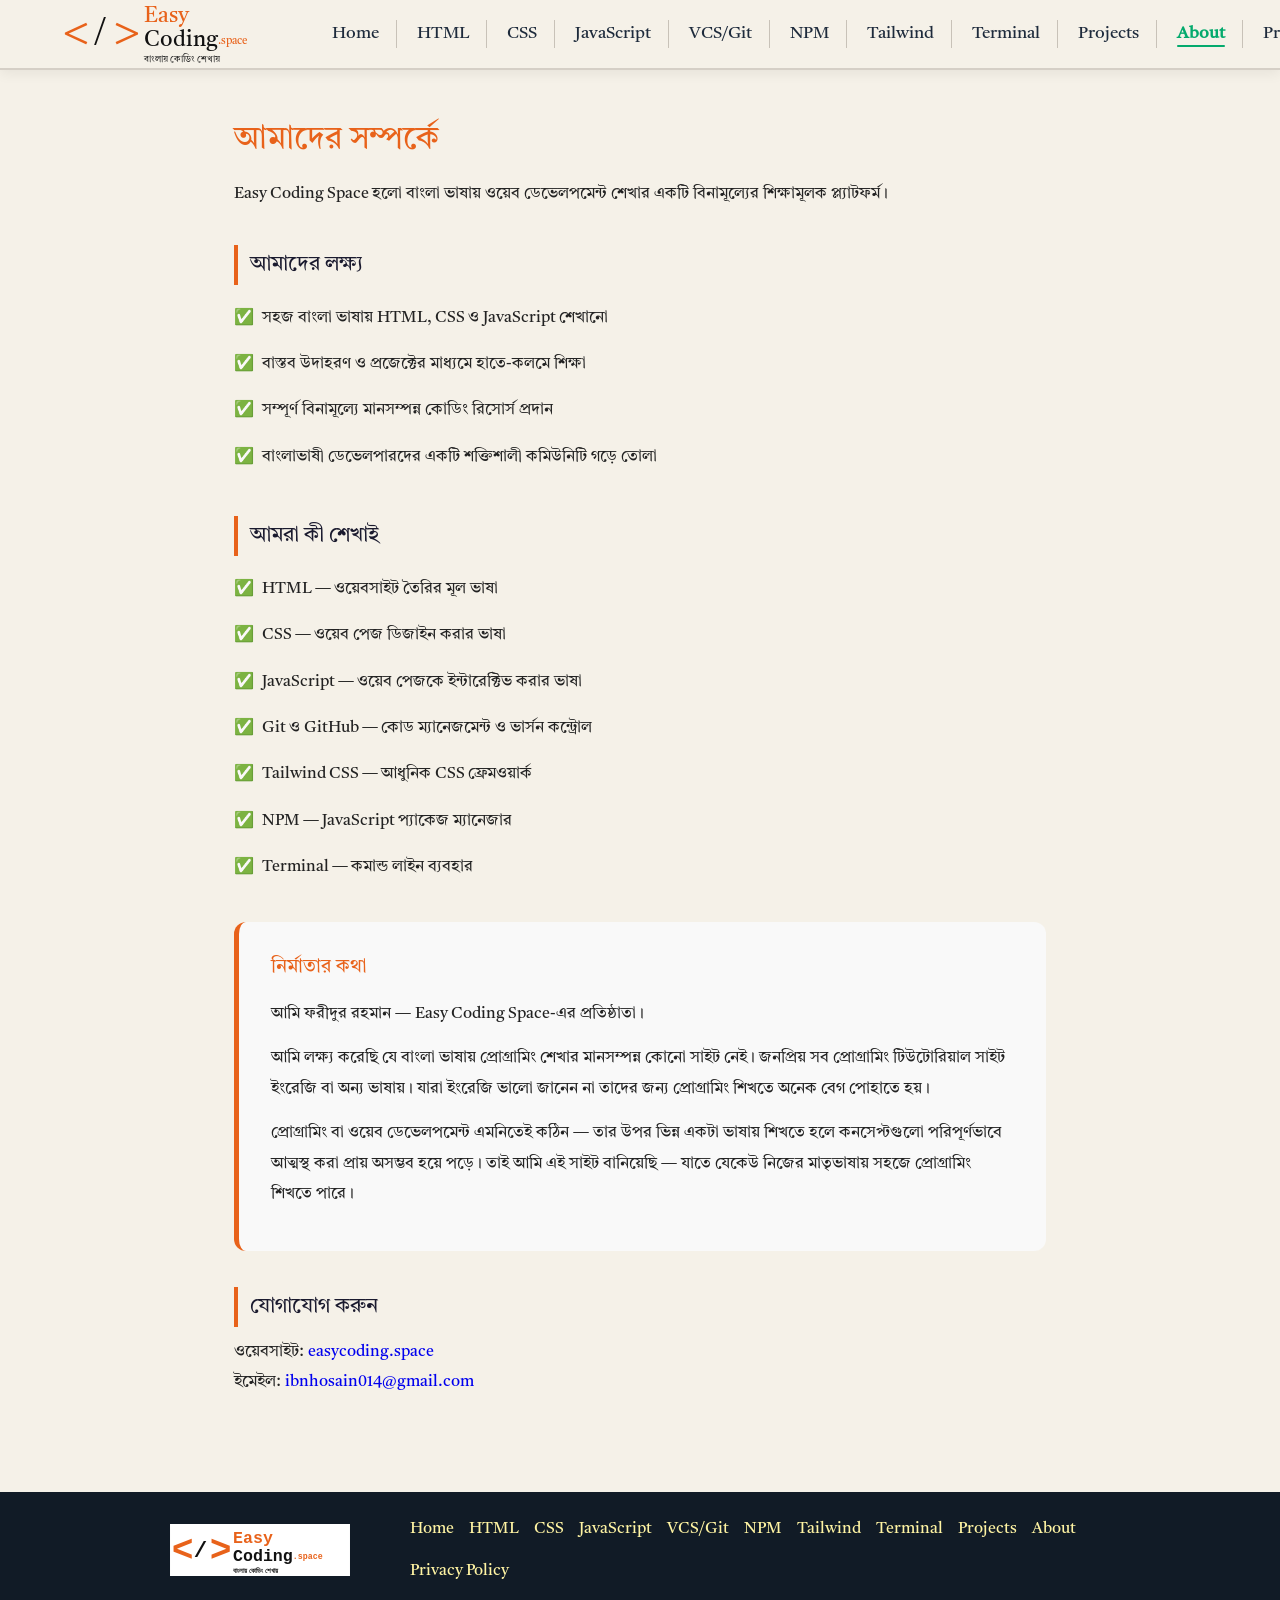
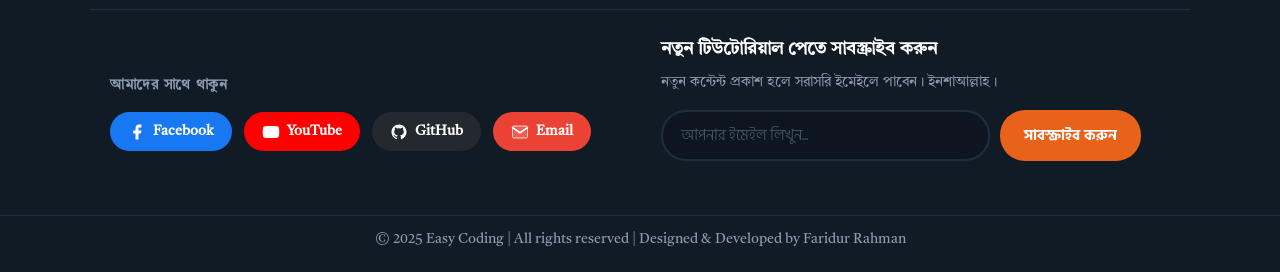
==== commit 2ff665ae: "Fix mobile responsive - footer social & subscribe" ====
--- a/about.html
+++ b/about.html
@@ -4,7 +4,7 @@
   <meta charset="UTF-8" />
   <meta name="viewport" content="width=device-width, initial-scale=1.0" />
   <title>আমাদের সম্পর্কে — Easy Coding Space</title>
-  <meta name="description" content="Easy Coding Space হলো বাংলা ভাষায় ওয়েব ডেভেলপমেন্ট শেখার একটি বিনামূল্যের প্ল্যাটফর্ম। জানুন আমাদের লক্ষ্য ও পরিচয়।" />
+  <meta name="description" content="Easy Coding Space হলো বাংলা ভাষায় ওয়েব ডেভেলপমেন্ট শেখার একটি বিনামূল্যের প্ল্যাটফর্ম।" />
   <meta name="robots" content="index, follow" />
   <link rel="canonical" href="https://easycoding.space/about.html" />
   <link rel="icon" href="/favicon.ico" />
@@ -17,15 +17,26 @@
   <link rel="stylesheet" href="./css/style.css" />
   <link rel="stylesheet" href="./css/min.css" />
   <style>
-    .about-container { max-width: 860px; margin: 60px auto; padding: 0 24px 80px; font-family: 'Hind Siliguri', sans-serif; line-height: 1.9; color: #222; }
+    .about-container {
+      max-width: 860px;
+      margin: 0 auto;
+      padding: calc(var(--header-h, 70px) + 40px) 24px 80px;
+      font-family: 'Hind Siliguri', sans-serif;
+      line-height: 1.9;
+      color: #222;
+    }
     .about-container h1 { font-size: 2rem; color: #E8621A; margin-bottom: 8px; }
     .about-container h2 { font-size: 1.3rem; color: #1A1A2E; margin-top: 36px; margin-bottom: 10px; border-left: 4px solid #E8621A; padding-left: 12px; }
     .about-container p { margin-bottom: 14px; }
     .about-card { background: #f9f9f9; border-radius: 12px; padding: 28px 32px; margin-top: 32px; border-left: 5px solid #E8621A; }
-    .about-card h3 { color: #E8621A; margin-bottom: 8px; font-size: 1.2rem; }
+    .about-card h3 { color: #E8621A; margin-bottom: 12px; font-size: 1.2rem; }
     .mission-list { list-style: none; padding: 0; }
     .mission-list li { padding: 8px 0; padding-left: 28px; position: relative; }
     .mission-list li::before { content: "✅"; position: absolute; left: 0; }
+    @media (max-width: 768px) {
+      .about-container { padding: calc(var(--header-h, 58px) + 24px) 16px 60px; }
+      .about-card { padding: 20px 18px; }
+    }
   </style>
 </head>
 <body class="bg-white text-gray-800">
@@ -54,6 +65,8 @@
             <li><a href="./tailwind.html">Tailwind</a></li>
             <li><a href="./terminal.html">Terminal</a></li>
             <li><a href="./projects.html">Projects</a></li>
+            <li><a href="./about.html">About</a></li>
+            <li><a href="./privacy-policy.html">Privacy Policy</a></li>
           </ul>
         </nav>
         <button class="hamburger" aria-label="মেনু খোলো" aria-expanded="false">
@@ -74,13 +87,15 @@
       <li><a href="./tailwind.html">Tailwind</a></li>
       <li><a href="./terminal.html">Terminal</a></li>
       <li><a href="./projects.html">Projects</a></li>
+      <li><a href="./about.html">About</a></li>
+      <li><a href="./privacy-policy.html">Privacy Policy</a></li>
     </ul>
   </nav>
 
   <main>
     <div class="about-container">
       <h1>আমাদের সম্পর্কে</h1>
-      <p>Easy Coding Space হলো বাংলা ভাষায় ওয়েব ডেভেলপমেন্ট শেখার একটি <strong>বিনামূল্যের শিক্ষামূলক প্ল্যাটফর্ম</strong>। আমাদের লক্ষ্য — বাংলাদেশ ও সারা বিশ্বের বাংলাভাষী মানুষদের কাছে কোডিং শেখাকে সহজ ও সুলভ করে তোলা।</p>
+      <p>Easy Coding Space হলো বাংলা ভাষায় ওয়েব ডেভেলপমেন্ট শেখার একটি <strong>বিনামূল্যের শিক্ষামূলক প্ল্যাটফর্ম</strong>।</p>
 
       <h2>আমাদের লক্ষ্য</h2>
       <ul class="mission-list">
@@ -91,7 +106,6 @@
       </ul>
 
       <h2>আমরা কী শেখাই</h2>
-      <p>Easy Coding Space-এ আপনি শিখতে পারবেন:</p>
       <ul class="mission-list">
         <li><strong>HTML</strong> — ওয়েবসাইট তৈরির মূল ভাষা</li>
         <li><strong>CSS</strong> — ওয়েব পেজ ডিজাইন করার ভাষা</li>
@@ -104,35 +118,18 @@
 
       <div class="about-card">
         <h3>নির্মাতার কথা</h3>
-        <p><strong>ফরীদুর রহমান</strong> — Easy Coding Space-এর প্রতিষ্ঠাতা ও কন্টেন্ট নির্মাতা। তিনি বিশ্বাস করেন যে ভাষা কখনো শেখার পথে বাধা হওয়া উচিত নয়। তাই বাংলায় কোডিং শেখার এই প্ল্যাটফর্ম তৈরি করেছেন যাতে যেকেউ নিজের ভাষায় প্রোগ্রামিং শিখতে পারে।</p>
+        <p>আমি <strong>ফরীদুর রহমান</strong> — Easy Coding Space-এর প্রতিষ্ঠাতা।</p>
+        <p>আমি লক্ষ্য করেছি যে বাংলা ভাষায় প্রোগ্রামিং শেখার মানসম্পন্ন কোনো সাইট নেই। জনপ্রিয় সব প্রোগ্রামিং টিউটোরিয়াল সাইট ইংরেজি বা অন্য ভাষায়। যারা ইংরেজি ভালো জানেন না তাদের জন্য প্রোগ্রামিং শিখতে অনেক বেগ পোহাতে হয়।</p>
+        <p>প্রোগ্রামিং বা ওয়েব ডেভেলপমেন্ট এমনিতেই কঠিন — তার উপর ভিন্ন একটা ভাষায় শিখতে হলে কনসেপ্টগুলো পরিপূর্ণভাবে আত্মস্থ করা প্রায় অসম্ভব হয়ে পড়ে। তাই আমি এই সাইট বানিয়েছি — যাতে যেকেউ নিজের মাতৃভাষায় সহজে প্রোগ্রামিং শিখতে পারে।</p>
       </div>
 
       <h2>যোগাযোগ করুন</h2>
-      <p>আমাদের সাথে যোগাযোগ করতে বা যেকোনো পরামর্শ দিতে:<br/>
-      <strong>ওয়েবসাইট:</strong> <a href="https://easycoding.space">easycoding.space</a></p>
+      <p><strong>ওয়েবসাইট:</strong> <a href="https://easycoding.space">easycoding.space</a><br/>
+      <strong>ইমেইল:</strong> <a href="mailto:ibnhosain014@gmail.com">ibnhosain014@gmail.com</a></p>
     </div>
   </main>
 
-  <footer>
-    <div class="footer-top">
-      <div class="footer-logo">
-        <a href="./index.html"><img src="./images/easycoding_logo_final_png.svg" alt="Easy Coding Logo" /></a>
-      </div>
-      <ul class="footer-nav">
-        <li><a href="./index.html">Home</a></li>
-        <li><a href="./html.html">HTML</a></li>
-        <li><a href="./css.html">CSS</a></li>
-        <li><a href="./js.html">JavaScript</a></li>
-        <li><a href="./about.html">About</a></li>
-        <li><a href="./privacy-policy.html">Privacy Policy</a></li>
-      </ul>
-    </div>
-    <div class="copyright">
-      © 2025 Easy Coding | All rights reserved | Designed &amp; Developed by Faridur Rahman
-    </div>
-  </footer>
-
-<!-- ===== FOOTER ===== -->
+  <!-- ===== FOOTER ===== -->
   <footer>
     <div class="footer-top">
       <div class="footer-logo">
@@ -153,35 +150,39 @@
       </ul>
     </div>
 
-    <!-- Social Media -->
+    <div class="footer-bottom-row">
     <div class="footer-social">
       <h4 class="footer-social-title">আমাদের সাথে থাকুন</h4>
       <div class="social-links">
         <a href="#" class="social-btn facebook" aria-label="Facebook">
-          <svg viewBox="0 0 24 24" fill="currentColor"><path d="M18 2h-3a5 5 0 0 0-5 5v3H7v4h3v8h4v-8h3l1-4h-4V7a1 1 0 0 1 1-1h3z"/></svg>
+          <svg viewBox="0 0 24 24" fill="currentColor" width="18" height="18"><path d="M18 2h-3a5 5 0 0 0-5 5v3H7v4h3v8h4v-8h3l1-4h-4V7a1 1 0 0 1 1-1h3z"/></svg>
           Facebook
         </a>
         <a href="#" class="social-btn youtube" aria-label="YouTube">
-          <svg viewBox="0 0 24 24" fill="currentColor"><path d="M22.54 6.42a2.78 2.78 0 0 0-1.95-1.96C18.88 4 12 4 12 4s-6.88 0-8.59.46A2.78 2.78 0 0 0 1.46 6.42 29 29 0 0 0 1 12a29 29 0 0 0 .46 5.58 2.78 2.78 0 0 0 1.95 1.96C5.12 20 12 20 12 20s6.88 0 8.59-.46a2.78 2.78 0 0 0 1.95-1.96A29 29 0 0 0 23 12a29 29 0 0 0-.46-5.58z"/><polygon points="9.75 15.02 15.5 12 9.75 8.98 9.75 15.02" fill="#fff"/></svg>
+          <svg viewBox="0 0 24 24" fill="currentColor" width="18" height="18"><path d="M22.54 6.42a2.78 2.78 0 0 0-1.95-1.96C18.88 4 12 4 12 4s-6.88 0-8.59.46A2.78 2.78 0 0 0 1.46 6.42 29 29 0 0 0 1 12a29 29 0 0 0 .46 5.58 2.78 2.78 0 0 0 1.95 1.96C5.12 20 12 20 12 20s6.88 0 8.59-.46a2.78 2.78 0 0 0 1.95-1.96A29 29 0 0 0 23 12a29 29 0 0 0-.46-5.58z"/><polygon points="9.75 15.02 15.5 12 9.75 8.98 9.75 15.02" fill="#fff"/></svg>
           YouTube
         </a>
         <a href="#" class="social-btn github" aria-label="GitHub">
-          <svg viewBox="0 0 24 24" fill="currentColor"><path d="M9 19c-5 1.5-5-2.5-7-3m14 6v-3.87a3.37 3.37 0 0 0-.94-2.61c3.14-.35 6.44-1.54 6.44-7A5.44 5.44 0 0 0 20 4.77 5.07 5.07 0 0 0 19.91 1S18.73.65 16 2.48a13.38 13.38 0 0 0-7 0C6.27.65 5.09 1 5.09 1A5.07 5.07 0 0 0 5 4.77a5.44 5.44 0 0 0-1.5 3.78c0 5.42 3.3 6.61 6.44 7A3.37 3.37 0 0 0 9 18.13V22"/></svg>
+          <svg viewBox="0 0 24 24" fill="currentColor" width="18" height="18"><path d="M12 2C6.477 2 2 6.484 2 12.017c0 4.425 2.865 8.18 6.839 9.504.5.092.682-.217.682-.483 0-.237-.008-.868-.013-1.703-2.782.605-3.369-1.343-3.369-1.343-.454-1.158-1.11-1.466-1.11-1.466-.908-.62.069-.608.069-.608 1.003.07 1.531 1.032 1.531 1.032.892 1.53 2.341 1.088 2.91.832.092-.647.35-1.088.636-1.338-2.22-.253-4.555-1.113-4.555-4.951 0-1.093.39-1.988 1.029-2.688-.103-.253-.446-1.272.098-2.65 0 0 .84-.27 2.75 1.026A9.564 9.564 0 0 1 12 6.844a9.59 9.59 0 0 1 2.504.337c1.909-1.296 2.747-1.027 2.747-1.027.546 1.379.202 2.398.1 2.651.64.7 1.028 1.595 1.028 2.688 0 3.848-2.339 4.695-4.566 4.943.359.309.678.92.678 1.855 0 1.338-.012 2.419-.012 2.747 0 .268.18.58.688.482A10.019 10.019 0 0 0 22 12.017C22 6.484 17.522 2 12 2z"/></svg>
           GitHub
         </a>
         <a href="mailto:ibnhosain014@gmail.com" class="social-btn email" aria-label="Email">
-          <svg viewBox="0 0 24 24" fill="none" stroke="currentColor" stroke-width="2"><path d="M4 4h16c1.1 0 2 .9 2 2v12c0 1.1-.9 2-2 2H4c-1.1 0-2-.9-2-2V6c0-1.1.9-2 2-2z"/><polyline points="22,6 12,13 2,6"/></svg>
+          <svg viewBox="0 0 24 24" width="18" height="18" fill="none"><path d="M2 6a2 2 0 0 1 2-2h16a2 2 0 0 1 2 2v12a2 2 0 0 1-2 2H4a2 2 0 0 1-2-2V6z" fill="#fff" fill-opacity=".15"/><path d="M2 6l10 7 10-7" stroke="#fff" stroke-width="2" stroke-linecap="round"/><path d="M2 6l10 7" stroke="#fff" stroke-width="2"/><path d="M22 6l-10 7" stroke="#fff" stroke-width="2"/></svg>
           Email
         </a>
       </div>
     </div>
 
-    <!-- Newsletter — Brevo -->
     <div class="footer-subscribe">
-      <div class="brevo-form-wrap">
-        <iframe width="540" height="305" src="https://975c7de4.sibforms.com/v2/serve/[base64]" frameborder="0" scrolling="auto" allowfullscreen style="display: block;margin-left: auto;margin-right: auto;max-width: 100%;"></iframe>
+      <h4 class="subscribe-title">নতুন টিউটোরিয়াল পেতে সাবস্ক্রাইব করুন</h4>
+      <p class="subscribe-desc">নতুন কন্টেন্ট প্রকাশ হলে সরাসরি ইমেইলে পাবেন। ইনশাআল্লাহ।</p>
+      <div class="subscribe-row">
+        <input type="email" id="sib-email" class="subscribe-input" placeholder="আপনার ইমেইল লিখুন..." required />
+        <button type="button" class="subscribe-btn" onclick="sibSubmit()">সাবস্ক্রাইব করুন</button>
       </div>
+      <p class="subscribe-msg" id="sib-msg"></p>
     </div>
+    </div><!-- footer-bottom-row -->
 
     <div class="copyright">
       © 2025 Easy Coding | All rights reserved | Designed &amp; Developed by Faridur Rahman
--- a/css/min.css
+++ b/css/min.css
@@ -1,11 +1,13 @@
 /* ============================================================
-   min.css — DevShikhi | সম্পূর্ণ রেসপনসিভ
-   index.html + html.html উভয় পেইজের জন্য
+   min.css — Easy Coding Space
+   index.html + tutorial pages উভয়ের জন্য
 ============================================================ */
 
 @import url('https://fonts.googleapis.com/css2?family=Tiro+Bangla:ital@0;1&display=swap');
 
-/* ── Variables ── */
+/* ============================================================
+   VARIABLES
+============================================================ */
 :root {
   --accent: #04aa6d;
   --accent2: #fff4a3;
@@ -15,7 +17,9 @@
   --sidebar-w: 230px;
 }
 
-/* ── Reset ── */
+/* ============================================================
+   RESET
+============================================================ */
 *,
 *::before,
 *::after {
@@ -46,16 +50,17 @@
 a {
   text-decoration: none;
 }
-.lik_text{
+
+img {
+  max-width: 100%;
+  height: auto;
+  display: block;
+}
+
+.lik_text {
   color: #fff !important;
   font-weight: 500;
   text-decoration: underline;
-}
-
-img{
-  max-width: 100%;
-  height: auto;
-  display: block;
 }
 
 /* ============================================================
@@ -66,8 +71,8 @@
   top: 0;
   left: 0;
   width: 100%;
-   padding: 20px 0;
   height: var(--header-h);
+  padding: 20px 0;
   background: rgba(245, 241, 232, 0.97);
   border-bottom: 2px solid var(--border);
   box-shadow: 0 4px 12px rgba(0, 0, 0, .06);
@@ -122,6 +127,29 @@
 
 .nav-list li a:hover {
   color: var(--accent);
+}
+
+/* ── Nav Active ── */
+.nav-list li a.nav-active {
+  color: var(--accent) !important;
+  font-weight: 700;
+  position: relative;
+}
+
+.nav-list li a.nav-active::after {
+  content: '';
+  position: absolute;
+  bottom: -5px;
+  left: 0;
+  width: 100%;
+  height: 2px;
+  background: var(--accent);
+  border-radius: 2px;
+}
+
+.nav-drawer ul li a.nav-active {
+  background: var(--accent) !important;
+  color: #fff !important;
 }
 
 /* ── Hamburger ── */
@@ -199,7 +227,7 @@
 }
 
 /* ============================================================
-   TUTORIAL PAGE LAYOUT (.wrapper + aside + .content)
+   TUTORIAL PAGE LAYOUT
 ============================================================ */
 .wrapper {
   padding-top: var(--header-h);
@@ -211,7 +239,7 @@
   align-items: flex-start;
 }
 
-/* ── Sidebar — Desktop ── */
+/* ── Sidebar ── */
 aside {
   width: var(--sidebar-w);
   flex-shrink: 0;
@@ -277,7 +305,7 @@
 }
 
 /* ============================================================
-   INDEX PAGE — HERO SECTION
+   INDEX PAGE — HERO
 ============================================================ */
 .hero-section {
   padding: calc(var(--header-h) + 50px) 20px 70px;
@@ -294,10 +322,6 @@
   background-color: #282a35;
 }
 
-.ws-light-green {
-  background-color: #E37933 !important;
-}
-
 .hero-content {
   max-width: 800px;
   margin: 0 auto;
@@ -350,6 +374,11 @@
   text-align: center;
 }
 
+.topic-code {
+  flex: 1;
+  min-width: 0;
+}
+
 .topic-title {
   font-size: clamp(2.5rem, 10vw, 88px);
   font-weight: 700;
@@ -361,11 +390,6 @@
   font-size: clamp(0.9rem, 3vw, 18px);
   font-weight: 600;
   margin-bottom: 20px;
-}
-
-.topic-code {
-  flex: 1;
-  min-width: 0;
 }
 
 /* ── Buttons ── */
@@ -408,7 +432,7 @@
   color: #1E2B3C;
 }
 
-/* ── Code Card (index page) ── */
+/* ── Code Card ── */
 .code-card {
   background: #E0DBD2;
   border-radius: 8px;
@@ -496,19 +520,161 @@
   color: #D4D4D4;
 }
 
-/* ── Section Colors ── */
+/* ============================================================
+   INDEX PAGE — SECTION BRAND COLORS
+============================================================ */
+
+/* HTML5 */
+.ws-light-green {
+  background-color: #E44D26 !important;
+}
+
+.ws-light-green .topic-title,
+.ws-light-green .topic-desc {
+  color: #fff !important;
+}
+
+.ws-light-green .code-card h3 {
+  color: #1A1A2E;
+}
+
+/* CSS3 */
 .css-section {
-  background-color: #42A5F5 !important;
+  background-color: #264DE4 !important;
   padding: 50px 0;
 }
 
+.css-section .topic-title,
+.css-section .topic-desc {
+  color: #fff !important;
+}
+
+.css-section .code-card h3 {
+  color: #1A1A2E;
+}
+
+/* JavaScript */
 .js-section {
   background-color: #F7DF1E !important;
   padding: 50px 0;
 }
 
+.js-section .topic-title,
+.js-section .topic-desc {
+  color: #1A1A2E !important;
+}
+
 .js-section .code-card h3 {
   color: var(--dark);
+}
+
+/* Git */
+.vcs-section {
+  background-color: #F05033 !important;
+  background-image: linear-gradient(135deg, #F05033 0%, #DE4C2C 100%) !important;
+  padding: 50px 0;
+}
+
+.vcs-section .topic-title,
+.vcs-section .topic-desc {
+  color: #fff !important;
+}
+
+.vcs-section .code-card {
+  background: #2D1A17;
+}
+
+.vcs-section .code-card h3 {
+  color: #F05033;
+}
+
+/* NPM */
+.npm-section {
+  background-color: #CB3837 !important;
+  background-image: linear-gradient(135deg, #CB3837 0%, #A52C2C 100%) !important;
+  padding: 50px 0;
+}
+
+.npm-section .topic-title,
+.npm-section .topic-desc {
+  color: #fff !important;
+}
+
+.npm-section .code-card {
+  background: #2A1A1A;
+}
+
+.npm-section .code-card h3 {
+  color: #CB3837;
+}
+
+/* Tailwind */
+.tailwind-section {
+  background-color: #06B6D4 !important;
+  background-image: linear-gradient(135deg, #06B6D4 0%, #0891B2 100%) !important;
+  padding: 50px 0;
+}
+
+.tailwind-section .topic-title,
+.tailwind-section .topic-desc {
+  color: #fff !important;
+}
+
+.tailwind-section .code-card {
+  background: #0A2A30;
+}
+
+.tailwind-section .code-card h3 {
+  color: #06B6D4;
+}
+
+/* Terminal */
+.terminal-section {
+  background-color: #0D1117 !important;
+  background-image: linear-gradient(135deg, #0D1117 0%, #161B22 100%) !important;
+  border-top: 3px solid #39D353;
+  padding: 50px 0;
+}
+
+.terminal-section .topic-title {
+  color: #39D353 !important;
+}
+
+.terminal-section .topic-desc {
+  color: #8B949E !important;
+}
+
+.terminal-section .code-card {
+  background: #161B22;
+  border: 1px solid #30363D;
+}
+
+.terminal-section .code-card h3 {
+  color: #39D353;
+}
+
+.terminal-section .tut-button.btn-light {
+  color: #1A1A2E;
+}
+
+/* Projects */
+.projects-section {
+  background-color: #E8621A !important;
+  background-image: linear-gradient(135deg, #E8621A 0%, #C9511A 100%) !important;
+  padding: 50px 0;
+}
+
+.projects-section .topic-title,
+.projects-section .topic-desc {
+  color: #fff !important;
+}
+
+.projects-section .code-card {
+  background: #2A1A0A;
+}
+
+.projects-section .code-card h3 {
+  color: #E8621A;
 }
 
 /* ============================================================
@@ -519,6 +685,7 @@
   background: #111B26;
 }
 
+/* ── Nav Links ── */
 .footer-top {
   max-width: 980px;
   margin: 0 auto;
@@ -526,7 +693,7 @@
   align-items: center;
   gap: 60px;
   padding: 24px 20px;
-  flex-wrap: wrap;
+  flex-wrap: nowrap;
 }
 
 .footer-logo img {
@@ -535,7 +702,7 @@
 
 .footer-nav {
   display: flex;
-  gap: 30px;
+  gap: 15px;
   flex-wrap: wrap;
 }
 
@@ -550,6 +717,174 @@
   color: var(--accent);
 }
 
+/* ── Social + Subscribe Row ── */
+.footer-bottom-row {
+  max-width: 1100px;
+  margin: 0 auto;
+  padding: 24px 20px;
+  border-top: 1px solid #1E2E40;
+  display: flex;
+  align-items: center;
+  gap: 70px;
+  flex-wrap: nowrap;
+}
+
+.footer-bottom-row .footer-social {
+  max-width: none;
+  margin: 0;
+  padding: 0;
+  border-top: none;
+  flex: 0 0 auto;
+}
+
+.footer-bottom-row .footer-subscribe {
+  max-width: none;
+  margin: 0;
+  padding: 0 !important;
+  border-top: none !important;
+  flex: 1;
+  min-width: 260px;
+}
+
+/* ── Social Buttons ── */
+.footer-social-title {
+  color: #8A9BB0;
+  font-size: 14px;
+  font-weight: 600;
+  margin-bottom: 14px;
+  text-transform: uppercase;
+  letter-spacing: 0.05em;
+}
+
+.social-links {
+  display: flex;
+  gap: 12px;
+  flex-wrap: wrap;
+}
+
+.social-btn {
+  display: inline-flex;
+  align-items: center;
+  gap: 7px;
+  padding: 8px 18px;
+  border-radius: 25px;
+  font-size: 14px;
+  font-weight: 600;
+  transition: opacity .2s, transform .15s;
+  text-decoration: none;
+}
+
+.social-btn:hover {
+  opacity: .85;
+  transform: translateY(-2px);
+}
+
+.social-btn svg {
+  width: 18px;
+  height: 18px;
+  flex-shrink: 0;
+}
+
+.social-btn.facebook {
+  background: #1877F2;
+  color: #fff;
+}
+
+.social-btn.youtube {
+  background: #FF0000;
+  color: #fff;
+}
+
+.social-btn.github {
+  background: #24292F;
+  color: #fff;
+}
+
+.social-btn.email {
+  background: #EA4335;
+  color: #fff;
+}
+
+/* Gmail red */
+.social-btn.email svg {
+  stroke: #fff !important;
+}
+
+/* ── Subscribe Form ── */
+.subscribe-title {
+  color: #fff;
+  font-size: 18px;
+  font-weight: 700;
+  margin-bottom: 6px;
+}
+
+.subscribe-desc {
+  color: #8A9BB0;
+  font-size: 14px;
+  margin-bottom: 16px;
+}
+
+.subscribe-row {
+  display: flex;
+  gap: 10px;
+  flex-wrap: wrap;
+  max-width: 480px;
+}
+
+.subscribe-input {
+  flex: 1;
+  min-width: 200px;
+  padding: 11px 18px;
+  border-radius: 25px;
+  border: 2px solid #1E2E40;
+  background: #0D1520;
+  color: #fff;
+  font-size: 15px;
+  font-family: 'Hind Siliguri', sans-serif;
+  outline: none;
+  transition: border-color .2s;
+}
+
+.subscribe-input::placeholder {
+  color: #4A5568;
+}
+
+.subscribe-input:focus {
+  border-color: #E8621A;
+}
+
+.subscribe-btn {
+  padding: 11px 24px;
+  border-radius: 25px;
+  background: #E8621A;
+  color: #fff;
+  font-size: 15px;
+  font-weight: 700;
+  font-family: 'Hind Siliguri', sans-serif;
+  border: none;
+  cursor: pointer;
+  white-space: nowrap;
+  transition: opacity .2s, transform .15s;
+}
+
+.subscribe-btn:hover {
+  opacity: .88;
+  transform: translateY(-1px);
+}
+
+.subscribe-btn:disabled {
+  opacity: .6;
+  cursor: not-allowed;
+}
+
+.subscribe-msg {
+  margin-top: 10px;
+  font-size: 14px;
+  font-weight: 600;
+  min-height: 20px;
+}
+
+/* ── Copyright ── */
 .copyright {
   text-align: center;
   color: #8A9BB0;
@@ -567,7 +902,7 @@
   }
 
   .content {
-    padding: 20px 20px;
+    padding: 20px;
   }
 
   aside ul li a {
@@ -585,7 +920,7 @@
   }
 
   .content {
-    padding: 16px 16px;
+    padding: 16px;
   }
 
   .topic-inner {
@@ -600,7 +935,7 @@
 }
 
 /* ============================================================
-   RESPONSIVE — 768px  (mobile breakpoint)
+   RESPONSIVE — 768px
 ============================================================ */
 @media (max-width: 768px) {
   :root {
@@ -623,7 +958,7 @@
     display: block;
   }
 
-  /* ── Sidebar drawer ── */
+  /* Sidebar drawer */
   aside {
     position: fixed;
     top: 0;
@@ -709,7 +1044,7 @@
     flex-shrink: 0;
   }
 
-  /* ── Tutorial layout ── */
+  /* Layout */
   .d_flex {
     flex-direction: column;
   }
@@ -719,7 +1054,7 @@
     width: 100%;
   }
 
-  /* ── Index: Hero ── */
+  /* Hero */
   .hero-section {
     padding: calc(var(--header-h) + 30px) 16px 50px;
   }
@@ -734,14 +1069,21 @@
     margin-top: 14px;
   }
 
-  /* ── Index: Topic sections ── */
+  /* Topic sections */
   .topic-section {
     padding: 36px 0;
   }
 
+  .vcs-section,
+  .npm-section,
+  .tailwind-section,
+  .terminal-section,
+  .projects-section {
+    padding: 36px 0;
+  }
+
   .topic-inner {
     flex-direction: column;
-    /* ← text + code উপর-নিচে */
     gap: 20px;
     padding: 0 16px;
   }
@@ -760,7 +1102,6 @@
     margin-bottom: 14px;
   }
 
-  /* ── Buttons full-width ── */
   .tut-button {
     width: 100%;
     max-width: 360px;
@@ -768,7 +1109,6 @@
     margin: 6px auto;
   }
 
-  /* ── Code card ── */
   .code-card {
     padding: 12px;
   }
@@ -781,7 +1121,7 @@
     font-size: 0.72rem;
   }
 
-  /* ── Footer ── */
+  /* Footer */
   .footer-top {
     flex-direction: column;
     gap: 16px;
@@ -802,6 +1142,31 @@
     font-size: 13px;
     padding: 10px 16px 16px;
   }
+
+  .footer-bottom-row {
+    flex-direction: column;
+    gap: 28px;
+    padding: 20px 16px;
+  }
+
+  .footer-social {
+    padding: 16px 16px 8px;
+    text-align: center;
+  }
+
+  .footer-social-title {
+    text-align: center;
+  }
+
+  .social-links {
+    justify-content: center;
+    gap: 8px;
+  }
+
+  .social-btn {
+    padding: 7px 12px;
+    font-size: 13px;
+  }
 }
 
 /* ============================================================
@@ -843,6 +1208,30 @@
   .content {
     padding: 10px 10px 88px;
   }
+
+  .social-links {
+    gap: 6px;
+  }
+
+  .social-btn {
+    padding: 6px 10px;
+    font-size: 12px;
+  }
+
+  .social-btn svg {
+    width: 15px;
+    height: 15px;
+  }
+
+  .subscribe-row {
+    flex-direction: column;
+    max-width: 100%;
+  }
+
+  .subscribe-input,
+  .subscribe-btn {
+    width: 100%;
+  }
 }
 
 /* ============================================================
@@ -874,41 +1263,6 @@
   .content {
     padding: 8px 8px 88px;
   }
-}
-
-
-/* ============================================================
-   HEADER NAV ACTIVE
-============================================================ */
-
-/* Header nav — active পেইজের link */
-.nav-list li a.nav-active {
-  color: var(--accent) !important;
-  font-weight: 700;
-  position: relative;
-}
-.nav-list li a.nav-active {
-  color: var(--accent) !important;
-  font-weight: 700;
-  position: relative;
-}
-
-/* নিচে সরু সবুজ আন্ডারলাইন */
-.nav-list li a.nav-active::after {
-  content: '';
-  position: absolute;
-  bottom: -5px;
-  left: 0;
-  width: 100%;
-  height: 2px;
-  background: var(--accent);
-  border-radius: 2px;
-}
-
-/* Mobile drawer — active link */
-.nav-drawer ul li a.nav-active {
-  background: var(--accent) !important;
-  color: #fff !important;
 }
 
 /* ============================================================
@@ -946,173 +1300,4 @@
     white-space: pre-wrap;
     font-size: 9pt;
   }
-}
-
-/* ============================================================
-   NEW TOPIC SECTIONS — VCS, NPM, Tailwind, Terminal, Projects
-============================================================ */
-.vcs-section      { background-color: #F05033 !important; padding: 50px 0; } /* Git orange-red */
-.npm-section      { background-color: #CB3837 !important; padding: 50px 0; } /* NPM red */
-.tailwind-section { background-color: #0EA5E9 !important; padding: 50px 0; } /* Tailwind sky */
-.terminal-section { background-color: #1A1A2E !important; padding: 50px 0; } /* Dark navy */
-.projects-section { background-color: #E8621A !important; padding: 50px 0; } /* Brand orange */
-
-.terminal-section .topic-title,
-.terminal-section .topic-desc { color: #fff !important; }
-.terminal-section .topic-text .tut-button.btn-light { color: #1A1A2E; }
-
-/* ============================================================
-   FOOTER — SOCIAL MEDIA
-============================================================ */
-.footer-social {
-  max-width: 980px;
-  margin: 0 auto;
-  padding: 24px 20px 8px;
-  border-top: 1px solid #1E2E40;
-}
-
-.footer-social-title {
-  color: #8A9BB0;
-  font-size: 14px;
-  font-weight: 600;
-  margin-bottom: 14px;
-  text-transform: uppercase;
-  letter-spacing: 0.05em;
-}
-
-.social-links {
-  display: flex;
-  gap: 12px;
-  flex-wrap: wrap;
-}
-
-.social-btn {
-  display: inline-flex;
-  align-items: center;
-  gap: 7px;
-  padding: 8px 18px;
-  border-radius: 25px;
-  font-size: 14px;
-  font-weight: 600;
-  transition: opacity .2s, transform .15s;
-  text-decoration: none;
-}
-
-.social-btn:hover {
-  opacity: .85;
-  transform: translateY(-2px);
-}
-
-.social-btn svg {
-  width: 18px;
-  height: 18px;
-  flex-shrink: 0;
-}
-
-.social-btn.facebook { background: #1877F2; color: #fff; }
-.social-btn.youtube  { background: #FF0000; color: #fff; }
-.social-btn.github   { background: #24292F; color: #fff; }
-.social-btn.email    { background: #E8621A; color: #fff; }
-
-/* ============================================================
-   FOOTER — NEWSLETTER SUBSCRIBE
-============================================================ */
-.footer-subscribe {
-  max-width: 980px;
-  margin: 0 auto;
-  padding: 24px 20px;
-  border-top: 1px solid #1E2E40;
-}
-
-.subscribe-title {
-  color: #fff;
-  font-size: 18px;
-  font-weight: 700;
-  margin-bottom: 6px;
-}
-
-.subscribe-desc {
-  color: #8A9BB0;
-  font-size: 14px;
-  margin-bottom: 16px;
-}
-
-.subscribe-row {
-  display: flex;
-  gap: 10px;
-  flex-wrap: wrap;
-  max-width: 520px;
-}
-
-.subscribe-input {
-  flex: 1;
-  min-width: 220px;
-  padding: 11px 18px;
-  border-radius: 25px;
-  border: 2px solid #1E2E40;
-  background: #0D1520;
-  color: #fff;
-  font-size: 15px;
-  font-family: 'Hind Siliguri', sans-serif;
-  outline: none;
-  transition: border-color .2s;
-}
-
-.subscribe-input::placeholder { color: #4A5568; }
-.subscribe-input:focus { border-color: #E8621A; }
-
-.subscribe-btn {
-  padding: 11px 26px;
-  border-radius: 25px;
-  background: #E8621A;
-  color: #fff;
-  font-size: 15px;
-  font-weight: 700;
-  font-family: 'Hind Siliguri', sans-serif;
-  border: none;
-  cursor: pointer;
-  transition: opacity .2s, transform .15s;
-  white-space: nowrap;
-}
-
-.subscribe-btn:hover {
-  opacity: .88;
-  transform: translateY(-1px);
-}
-
-/* ============================================================
-   RESPONSIVE — Footer social & subscribe
-============================================================ */
-@media (max-width: 600px) {
-  .social-links { gap: 8px; }
-  .social-btn { padding: 7px 14px; font-size: 13px; }
-  .subscribe-row { flex-direction: column; }
-  .subscribe-input, .subscribe-btn { width: 100%; }
-}
-
-/* Brevo iframe wrap */
-.brevo-form-wrap {
-  max-width: 540px;
-  border-radius: 12px;
-  overflow: hidden;
-  background: #0D1520;
-  border: 1px solid #1E2E40;
-}
-
-.brevo-form-wrap iframe {
-  border-radius: 12px;
-}
-
-/* Subscribe section compact */
-.footer-subscribe {
-  max-width: 980px;
-  margin: 0 auto;
-  padding: 8px 20px 0;
-  border-top: 1px solid #1E2E40;
-}
-
-.brevo-form-wrap {
-  border-radius: 0;
-  background: transparent;
-  border: none;
-}
+}
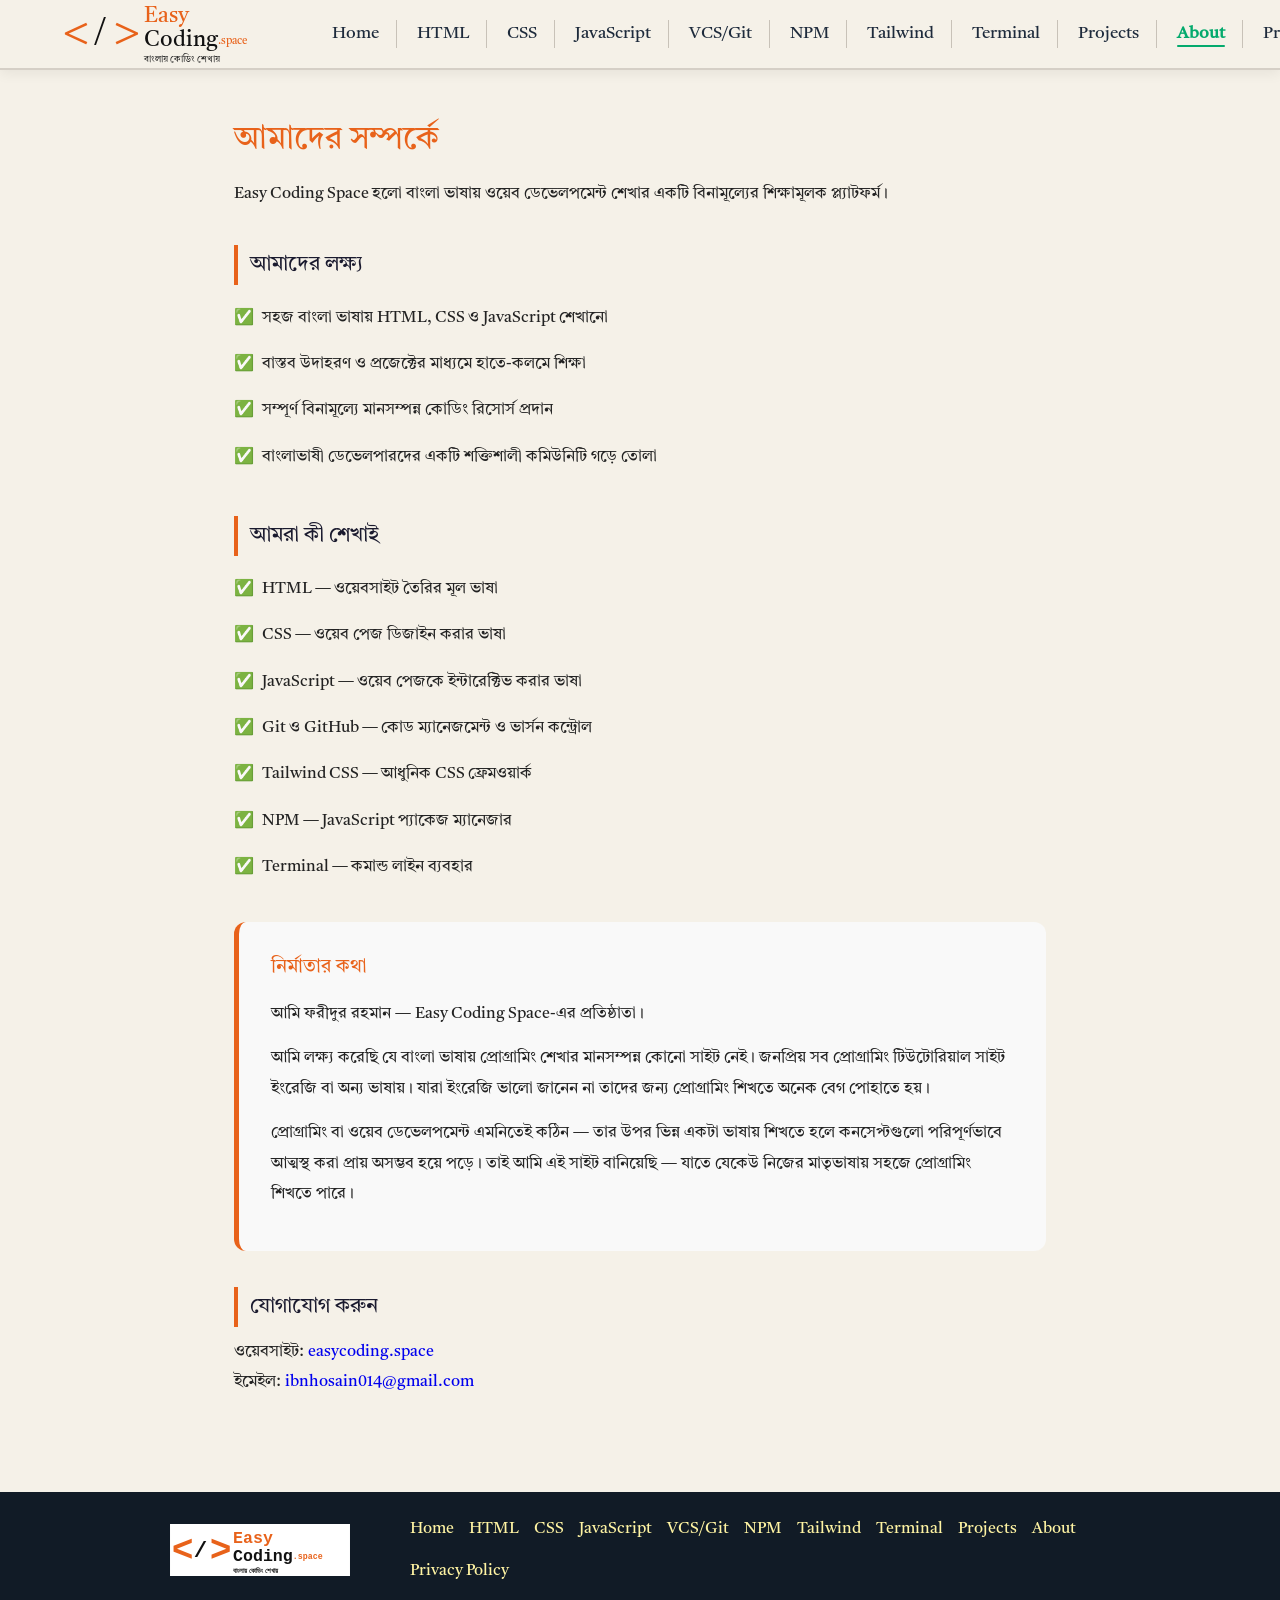
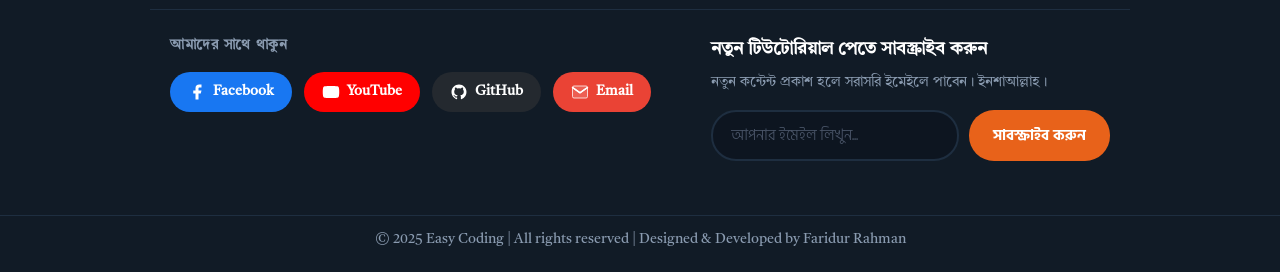
==== commit 62680f28: "Fix mobile tuch  responsive" ====
--- a/about.html
+++ b/about.html
@@ -13,7 +13,9 @@
   <link rel="apple-touch-icon" sizes="180x180" href="./images/favicon-180x180.png" />
   <link rel="preconnect" href="https://fonts.googleapis.com" />
   <link rel="preconnect" href="https://fonts.gstatic.com" crossorigin />
-  <link href="https://fonts.googleapis.com/css2?family=Hind+Siliguri:wght@300;400;500;600;700&display=swap" rel="stylesheet" />
+  <link rel="preload" as="style" href="https://fonts.googleapis.com/css2?family=Hind+Siliguri:wght@400;600;700&display=swap" />
+  <link rel="stylesheet" href="https://fonts.googleapis.com/css2?family=Hind+Siliguri:wght@400;600;700&display=swap" media="print" onload="this.media='all'" />
+  <noscript><link rel="stylesheet" href="https://fonts.googleapis.com/css2?family=Hind+Siliguri:wght@400;600;700&display=swap" /></noscript>
   <link rel="stylesheet" href="./css/style.css" />
   <link rel="stylesheet" href="./css/min.css" />
   <style>
--- a/css/min.css
+++ b/css/min.css
@@ -3,16 +3,16 @@
    index.html + tutorial pages উভয়ের জন্য
 ============================================================ */
 
-@import url('https://fonts.googleapis.com/css2?family=Tiro+Bangla:ital@0;1&display=swap');
+@import url('https://fonts.googleapis.com/css2?family=Tiro+Bangla:ital@0;1&family=Hind+Siliguri:wght@400;600;700&display=swap');
 
 /* ============================================================
    VARIABLES
 ============================================================ */
 :root {
-  --accent: #04aa6d;
-  --accent2: #fff4a3;
-  --dark: #282a35;
-  --border: #D5CFC6;
+  --accent:   #04aa6d;
+  --accent2:  #fff4a3;
+  --dark:     #282a35;
+  --border:   #D5CFC6;
   --header-h: 70px;
   --sidebar-w: 230px;
 }
@@ -20,9 +20,7 @@
 /* ============================================================
    RESET
 ============================================================ */
-*,
-*::before,
-*::after {
+*, *::before, *::after {
   padding: 0;
   margin: 0;
   box-sizing: border-box;
@@ -43,13 +41,8 @@
   line-height: 1.7;
 }
 
-ul {
-  list-style: none;
-}
-
-a {
-  text-decoration: none;
-}
+ul  { list-style: none; }
+a   { text-decoration: none; }
 
 img {
   max-width: 100%;
@@ -68,14 +61,13 @@
 ============================================================ */
 header {
   position: fixed;
-  top: 0;
-  left: 0;
+  top: 0; left: 0;
   width: 100%;
   height: var(--header-h);
   padding: 20px 0;
   background: rgba(245, 241, 232, 0.97);
   border-bottom: 2px solid var(--border);
-  box-shadow: 0 4px 12px rgba(0, 0, 0, .06);
+  box-shadow: 0 4px 12px rgba(0,0,0,.06);
   z-index: 1000;
   backdrop-filter: blur(4px);
 }
@@ -112,9 +104,7 @@
   padding-left: 20px;
 }
 
-.nav-list li.bor_none {
-  border: none;
-}
+.nav-list li.bor_none { border: none; }
 
 .nav-list li a {
   font-size: 17px;
@@ -125,9 +115,7 @@
   white-space: nowrap;
 }
 
-.nav-list li a:hover {
-  color: var(--accent);
-}
+.nav-list li a:hover { color: var(--accent); }
 
 /* ── Nav Active ── */
 .nav-list li a.nav-active {
@@ -139,8 +127,7 @@
 .nav-list li a.nav-active::after {
   content: '';
   position: absolute;
-  bottom: -5px;
-  left: 0;
+  bottom: -5px; left: 0;
   width: 100%;
   height: 2px;
   background: var(--accent);
@@ -175,42 +162,28 @@
   transition: all .28s ease;
 }
 
-.hamburger.open span:nth-child(1) {
-  transform: translateY(8.5px) rotate(45deg);
-}
-
-.hamburger.open span:nth-child(2) {
-  opacity: 0;
-  transform: scaleX(0);
-}
-
-.hamburger.open span:nth-child(3) {
-  transform: translateY(-8.5px) rotate(-45deg);
-}
+.hamburger.open span:nth-child(1) { transform: translateY(8.5px) rotate(45deg); }
+.hamburger.open span:nth-child(2) { opacity: 0; transform: scaleX(0); }
+.hamburger.open span:nth-child(3) { transform: translateY(-8.5px) rotate(-45deg); }
 
 /* ── Mobile Nav Drawer ── */
 .nav-drawer {
   display: none;
   position: fixed;
-  top: var(--header-h);
-  left: 0;
+  top: var(--header-h); left: 0;
   width: 100%;
   background: #F5F1E8;
   border-bottom: 2px solid var(--border);
-  box-shadow: 0 8px 24px rgba(0, 0, 0, .10);
+  box-shadow: 0 8px 24px rgba(0,0,0,.10);
   z-index: 999;
   padding: 8px 0 16px;
   transform: translateY(-110%);
   transition: transform .3s ease;
 }
 
-.nav-drawer.open {
-  transform: translateY(0);
-}
-
-.nav-drawer ul li {
-  border-bottom: 1px solid var(--border);
-}
+.nav-drawer.open { transform: translateY(0); }
+
+.nav-drawer ul li { border-bottom: 1px solid var(--border); }
 
 .nav-drawer ul li a {
   display: block;
@@ -253,22 +226,12 @@
   scrollbar-color: #B0C8DE #E8F1FA;
 }
 
-aside::-webkit-scrollbar {
-  width: 4px;
-}
-
-aside::-webkit-scrollbar-thumb {
-  background: #B0C8DE;
-  border-radius: 4px;
-}
-
-aside ul {
-  flex-direction: column;
-}
-
-aside ul li {
-  border-bottom: 1px solid rgba(160, 190, 220, .3);
-}
+aside::-webkit-scrollbar       { width: 4px; }
+aside::-webkit-scrollbar-thumb { background: #B0C8DE; border-radius: 4px; }
+
+aside ul { flex-direction: column; }
+
+aside ul li { border-bottom: 1px solid rgba(160,190,220,.3); }
 
 aside ul li a {
   display: block;
@@ -288,13 +251,8 @@
   font-weight: 600 !important;
 }
 
-.sidebar-toggle {
-  display: none;
-}
-
-.sidebar-overlay {
-  display: none;
-}
+.sidebar-toggle  { display: none; }
+.sidebar-overlay { display: none; }
 
 /* ── Content Area ── */
 .content {
@@ -352,9 +310,7 @@
 /* ============================================================
    INDEX PAGE — TOPIC SECTIONS
 ============================================================ */
-.topic-section {
-  padding: 50px 0;
-}
+.topic-section { padding: 50px 0; }
 
 .topic-inner {
   max-width: 980px;
@@ -365,19 +321,9 @@
   padding: 0 20px;
 }
 
-.topic-text {
-  flex: 1;
-  min-width: 0;
-}
-
-.topic-text.center {
-  text-align: center;
-}
-
-.topic-code {
-  flex: 1;
-  min-width: 0;
-}
+.topic-text        { flex: 1; min-width: 0; }
+.topic-text.center { text-align: center; }
+.topic-code        { flex: 1; min-width: 0; }
 
 .topic-title {
   font-size: clamp(2.5rem, 10vw, 88px);
@@ -403,41 +349,23 @@
   font-weight: 600;
   text-align: center;
   transition: opacity .2s, transform .15s;
-  box-shadow: 0 2px 5px rgba(0, 0, 0, .16), 0 2px 10px rgba(0, 0, 0, .12);
+  box-shadow: 0 2px 5px rgba(0,0,0,.16), 0 2px 10px rgba(0,0,0,.12);
   cursor: pointer;
 }
 
-.tut-button:hover {
-  opacity: .85;
-  transform: translateY(-1px);
-}
-
-.btn-green {
-  background: var(--accent);
-  color: #fff;
-}
-
-.btn-yellow {
-  background: var(--accent2);
-  color: #1E2B3C;
-}
-
-.btn-dark {
-  background: var(--dark);
-  color: #fff;
-}
-
-.btn-light {
-  background: #EDEAE2;
-  color: #1E2B3C;
-}
+.tut-button:hover { opacity: .85; transform: translateY(-1px); }
+
+.btn-green  { background: var(--accent); color: #fff; }
+.btn-yellow { background: var(--accent2); color: #1E2B3C; }
+.btn-dark   { background: var(--dark); color: #fff; }
+.btn-light  { background: #EDEAE2; color: #1E2B3C; }
 
 /* ── Code Card ── */
 .code-card {
   background: #E0DBD2;
   border-radius: 8px;
   padding: 16px;
-  box-shadow: 0 2px 5px rgba(0, 0, 0, .16), 0 2px 10px rgba(0, 0, 0, .12);
+  box-shadow: 0 2px 5px rgba(0,0,0,.16), 0 2px 10px rgba(0,0,0,.12);
   overflow: hidden;
 }
 
@@ -454,21 +382,18 @@
   padding: 16px;
   border-radius: 8px;
   overflow-x: auto;
+  overflow-y: hidden;
   max-width: 100%;
   -webkit-overflow-scrolling: touch;
+  touch-action: pan-x pan-y;
+  overscroll-behavior-x: contain;
   scrollbar-width: thin;
   scrollbar-color: #555 #1E1E1E;
-  box-shadow: 0 0 0 1px rgba(255, 255, 255, .04);
-}
-
-.code-block::-webkit-scrollbar {
-  height: 5px;
-}
-
-.code-block::-webkit-scrollbar-thumb {
-  background: #555;
-  border-radius: 3px;
-}
+  box-shadow: 0 0 0 1px rgba(255,255,255,.04);
+}
+
+.code-block::-webkit-scrollbar       { height: 5px; }
+.code-block::-webkit-scrollbar-thumb { background: #555; border-radius: 3px; }
 
 .code-block pre {
   font-family: Consolas, 'Courier New', monospace;
@@ -480,45 +405,16 @@
 }
 
 /* ── Syntax Colors ── */
-.c-gray {
-  color: #6A9955;
-}
-
-.c-tag {
-  color: #569CD6;
-}
-
-.c-attr {
-  color: #9CDCFE;
-}
-
-.c-val {
-  color: #CE9178;
-}
-
-.c-str {
-  color: #CE9178;
-}
-
-.c-kw {
-  color: #C586C0;
-}
-
-.c-fn {
-  color: #DCDCAA;
-}
-
-.c-selector {
-  color: #D7BA7D;
-}
-
-.c-prop {
-  color: #9CDCFE;
-}
-
-.c-brace {
-  color: #D4D4D4;
-}
+.c-gray     { color: #6A9955; }
+.c-tag      { color: #569CD6; }
+.c-attr     { color: #9CDCFE; }
+.c-val      { color: #CE9178; }
+.c-str      { color: #CE9178; }
+.c-kw       { color: #C586C0; }
+.c-fn       { color: #DCDCAA; }
+.c-selector { color: #D7BA7D; }
+.c-prop     { color: #9CDCFE; }
+.c-brace    { color: #D4D4D4; }
 
 /* ============================================================
    INDEX PAGE — SECTION BRAND COLORS
@@ -528,45 +424,27 @@
 .ws-light-green {
   background-color: #E44D26 !important;
 }
-
 .ws-light-green .topic-title,
-.ws-light-green .topic-desc {
-  color: #fff !important;
-}
-
-.ws-light-green .code-card h3 {
-  color: #1A1A2E;
-}
+.ws-light-green .topic-desc { color: #fff !important; }
+.ws-light-green .code-card h3 { color: #1A1A2E; }
 
 /* CSS3 */
 .css-section {
   background-color: #264DE4 !important;
   padding: 50px 0;
 }
-
 .css-section .topic-title,
-.css-section .topic-desc {
-  color: #fff !important;
-}
-
-.css-section .code-card h3 {
-  color: #1A1A2E;
-}
+.css-section .topic-desc { color: #fff !important; }
+.css-section .code-card h3 { color: #1A1A2E; }
 
 /* JavaScript */
 .js-section {
   background-color: #F7DF1E !important;
   padding: 50px 0;
 }
-
 .js-section .topic-title,
-.js-section .topic-desc {
-  color: #1A1A2E !important;
-}
-
-.js-section .code-card h3 {
-  color: var(--dark);
-}
+.js-section .topic-desc { color: #1A1A2E !important; }
+.js-section .code-card h3 { color: var(--dark); }
 
 /* Git */
 .vcs-section {
@@ -574,19 +452,10 @@
   background-image: linear-gradient(135deg, #F05033 0%, #DE4C2C 100%) !important;
   padding: 50px 0;
 }
-
 .vcs-section .topic-title,
-.vcs-section .topic-desc {
-  color: #fff !important;
-}
-
-.vcs-section .code-card {
-  background: #2D1A17;
-}
-
-.vcs-section .code-card h3 {
-  color: #F05033;
-}
+.vcs-section .topic-desc { color: #fff !important; }
+.vcs-section .code-card   { background: #2D1A17; }
+.vcs-section .code-card h3 { color: #F05033; }
 
 /* NPM */
 .npm-section {
@@ -594,19 +463,10 @@
   background-image: linear-gradient(135deg, #CB3837 0%, #A52C2C 100%) !important;
   padding: 50px 0;
 }
-
 .npm-section .topic-title,
-.npm-section .topic-desc {
-  color: #fff !important;
-}
-
-.npm-section .code-card {
-  background: #2A1A1A;
-}
-
-.npm-section .code-card h3 {
-  color: #CB3837;
-}
+.npm-section .topic-desc { color: #fff !important; }
+.npm-section .code-card   { background: #2A1A1A; }
+.npm-section .code-card h3 { color: #CB3837; }
 
 /* Tailwind */
 .tailwind-section {
@@ -614,19 +474,10 @@
   background-image: linear-gradient(135deg, #06B6D4 0%, #0891B2 100%) !important;
   padding: 50px 0;
 }
-
 .tailwind-section .topic-title,
-.tailwind-section .topic-desc {
-  color: #fff !important;
-}
-
-.tailwind-section .code-card {
-  background: #0A2A30;
-}
-
-.tailwind-section .code-card h3 {
-  color: #06B6D4;
-}
+.tailwind-section .topic-desc { color: #fff !important; }
+.tailwind-section .code-card   { background: #0A2A30; }
+.tailwind-section .code-card h3 { color: #06B6D4; }
 
 /* Terminal */
 .terminal-section {
@@ -635,27 +486,11 @@
   border-top: 3px solid #39D353;
   padding: 50px 0;
 }
-
-.terminal-section .topic-title {
-  color: #39D353 !important;
-}
-
-.terminal-section .topic-desc {
-  color: #8B949E !important;
-}
-
-.terminal-section .code-card {
-  background: #161B22;
-  border: 1px solid #30363D;
-}
-
-.terminal-section .code-card h3 {
-  color: #39D353;
-}
-
-.terminal-section .tut-button.btn-light {
-  color: #1A1A2E;
-}
+.terminal-section .topic-title { color: #39D353 !important; }
+.terminal-section .topic-desc  { color: #8B949E !important; }
+.terminal-section .code-card   { background: #161B22; border: 1px solid #30363D; }
+.terminal-section .code-card h3 { color: #39D353; }
+.terminal-section .tut-button.btn-light { color: #1A1A2E; }
 
 /* Projects */
 .projects-section {
@@ -663,19 +498,10 @@
   background-image: linear-gradient(135deg, #E8621A 0%, #C9511A 100%) !important;
   padding: 50px 0;
 }
-
 .projects-section .topic-title,
-.projects-section .topic-desc {
-  color: #fff !important;
-}
-
-.projects-section .code-card {
-  background: #2A1A0A;
-}
-
-.projects-section .code-card h3 {
-  color: #E8621A;
-}
+.projects-section .topic-desc { color: #fff !important; }
+.projects-section .code-card   { background: #2A1A0A; }
+.projects-section .code-card h3 { color: #E8621A; }
 
 /* ============================================================
    FOOTER
@@ -696,9 +522,7 @@
   flex-wrap: nowrap;
 }
 
-.footer-logo img {
-  width: 200px;
-}
+.footer-logo img { width: 200px; }
 
 .footer-nav {
   display: flex;
@@ -713,20 +537,18 @@
   transition: color .2s;
 }
 
-.footer-nav li a:hover {
-  color: var(--accent);
-}
+.footer-nav li a:hover { color: var(--accent); }
 
 /* ── Social + Subscribe Row ── */
 .footer-bottom-row {
-  max-width: 1100px;
+  max-width: 980px;
   margin: 0 auto;
   padding: 24px 20px;
   border-top: 1px solid #1E2E40;
   display: flex;
-  align-items: center;
-  gap: 70px;
-  flex-wrap: nowrap;
+  align-items: flex-start;
+  gap: 60px;
+  flex-wrap: wrap;
 }
 
 .footer-bottom-row .footer-social {
@@ -774,41 +596,15 @@
   text-decoration: none;
 }
 
-.social-btn:hover {
-  opacity: .85;
-  transform: translateY(-2px);
-}
-
-.social-btn svg {
-  width: 18px;
-  height: 18px;
-  flex-shrink: 0;
-}
-
-.social-btn.facebook {
-  background: #1877F2;
-  color: #fff;
-}
-
-.social-btn.youtube {
-  background: #FF0000;
-  color: #fff;
-}
-
-.social-btn.github {
-  background: #24292F;
-  color: #fff;
-}
-
-.social-btn.email {
-  background: #EA4335;
-  color: #fff;
-}
-
-/* Gmail red */
-.social-btn.email svg {
-  stroke: #fff !important;
-}
+.social-btn:hover { opacity: .85; transform: translateY(-2px); }
+
+.social-btn svg { width: 18px; height: 18px; flex-shrink: 0; }
+
+.social-btn.facebook { background: #1877F2; color: #fff; }
+.social-btn.youtube  { background: #FF0000; color: #fff; }
+.social-btn.github   { background: #24292F; color: #fff; }
+.social-btn.email    { background: #EA4335; color: #fff; } /* Gmail red */
+.social-btn.email svg { stroke: #fff !important; }
 
 /* ── Subscribe Form ── */
 .subscribe-title {
@@ -845,13 +641,8 @@
   transition: border-color .2s;
 }
 
-.subscribe-input::placeholder {
-  color: #4A5568;
-}
-
-.subscribe-input:focus {
-  border-color: #E8621A;
-}
+.subscribe-input::placeholder { color: #4A5568; }
+.subscribe-input:focus         { border-color: #E8621A; }
 
 .subscribe-btn {
   padding: 11px 24px;
@@ -867,15 +658,8 @@
   transition: opacity .2s, transform .15s;
 }
 
-.subscribe-btn:hover {
-  opacity: .88;
-  transform: translateY(-1px);
-}
-
-.subscribe-btn:disabled {
-  opacity: .6;
-  cursor: not-allowed;
-}
+.subscribe-btn:hover    { opacity: .88; transform: translateY(-1px); }
+.subscribe-btn:disabled { opacity: .6; cursor: not-allowed; }
 
 .subscribe-msg {
   margin-top: 10px;
@@ -897,72 +681,36 @@
    RESPONSIVE — 1100px
 ============================================================ */
 @media (max-width: 1100px) {
-  :root {
-    --sidebar-w: 200px;
-  }
-
-  .content {
-    padding: 20px;
-  }
-
-  aside ul li a {
-    font-size: 13px;
-    padding: 9px 14px;
-  }
+  :root { --sidebar-w: 200px; }
+  .content { padding: 20px; }
+  aside ul li a { font-size: 13px; padding: 9px 14px; }
 }
 
 /* ============================================================
    RESPONSIVE — 900px
 ============================================================ */
 @media (max-width: 900px) {
-  :root {
-    --sidebar-w: 180px;
-  }
-
-  .content {
-    padding: 16px;
-  }
-
-  .topic-inner {
-    gap: 24px;
-    padding: 0 16px;
-  }
-
-  .tut-button {
-    width: 200px;
-    font-size: 15px;
-  }
+  :root { --sidebar-w: 180px; }
+  .content { padding: 16px; }
+  .topic-inner { gap: 24px; padding: 0 16px; }
+  .tut-button { width: 200px; font-size: 15px; }
 }
 
 /* ============================================================
    RESPONSIVE — 768px
 ============================================================ */
 @media (max-width: 768px) {
-  :root {
-    --header-h: 58px;
-  }
-
-  header img {
-    width: 48px;
-  }
-
-  .nav-list {
-    display: none;
-  }
-
-  .hamburger {
-    display: flex;
-  }
-
-  .nav-drawer {
-    display: block;
-  }
+  :root { --header-h: 58px; }
+
+  header img { width: 48px; }
+  .nav-list  { display: none; }
+  .hamburger { display: flex; }
+  .nav-drawer { display: block; }
 
   /* Sidebar drawer */
   aside {
     position: fixed;
-    top: 0;
-    left: -285px;
+    top: 0; left: -285px;
     width: 280px;
     height: 100vh;
     padding-top: calc(var(--header-h) + 12px);
@@ -971,22 +719,14 @@
     transition: left .3s ease;
     box-shadow: none;
     overflow-y: auto;
+    overflow-x: hidden;
+    -webkit-overflow-scrolling: touch;
+    overscroll-behavior: contain;
   }
 
-  aside.sidebar-open {
-    left: 0;
-    box-shadow: 6px 0 24px rgba(0, 0, 0, .35);
-  }
-
-  aside ul li {
-    border-bottom: 1px solid rgba(255, 255, 255, .07);
-  }
-
-  aside ul li a {
-    color: #9AAFC2;
-    font-size: 15px;
-    padding: 13px 22px;
-  }
+  aside.sidebar-open { left: 0; box-shadow: 6px 0 24px rgba(0,0,0,.35); }
+  aside ul li { border-bottom: 1px solid rgba(255,255,255,.07); }
+  aside ul li a { color: #9AAFC2; font-size: 15px; padding: 13px 22px; }
 
   aside ul li a:hover,
   aside a.active {
@@ -999,7 +739,7 @@
   .sidebar-overlay {
     position: fixed;
     inset: 0;
-    background: rgba(0, 0, 0, .5);
+    background: rgba(0,0,0,.5);
     z-index: 997;
     opacity: 0;
     pointer-events: none;
@@ -1017,8 +757,7 @@
     align-items: center;
     gap: 7px;
     position: fixed;
-    bottom: 22px;
-    right: 18px;
+    bottom: 22px; right: 18px;
     background: var(--dark);
     color: #fff;
     border: none;
@@ -1029,97 +768,38 @@
     font-family: "Tiro Bangla", sans-serif;
     cursor: pointer;
     z-index: 995;
-    box-shadow: 0 4px 18px rgba(0, 0, 0, .28);
+    box-shadow: 0 4px 18px rgba(0,0,0,.28);
     transition: background .2s, transform .2s;
   }
 
-  .sidebar-toggle:hover {
-    background: var(--accent);
-    transform: scale(1.04);
-  }
-
-  .sidebar-toggle svg {
-    width: 17px;
-    height: 17px;
-    flex-shrink: 0;
-  }
+  .sidebar-toggle:hover { background: var(--accent); transform: scale(1.04); }
+  .sidebar-toggle svg   { width: 17px; height: 17px; flex-shrink: 0; }
 
   /* Layout */
-  .d_flex {
-    flex-direction: column;
-  }
-
-  .content {
-    padding: 14px 14px 88px;
-    width: 100%;
-  }
+  .d_flex { flex-direction: column; }
+  .content { padding: 14px 14px 88px; width: 100%; }
 
   /* Hero */
-  .hero-section {
-    padding: calc(var(--header-h) + 30px) 16px 50px;
-  }
-
-  .hero-h1 {
-    font-size: clamp(1.8rem, 8vw, 2.8rem);
-  }
-
+  .hero-section { padding: calc(var(--header-h) + 30px) 16px 50px; }
+  .hero-h1      { font-size: clamp(1.8rem, 8vw, 2.8rem); }
   .hero-subtitle,
-  .hero-cta {
-    font-size: clamp(0.88rem, 3.5vw, 1rem);
-    margin-top: 14px;
-  }
+  .hero-cta     { font-size: clamp(0.88rem, 3.5vw, 1rem); margin-top: 14px; }
 
   /* Topic sections */
-  .topic-section {
-    padding: 36px 0;
-  }
-
-  .vcs-section,
-  .npm-section,
-  .tailwind-section,
-  .terminal-section,
-  .projects-section {
-    padding: 36px 0;
-  }
-
-  .topic-inner {
-    flex-direction: column;
-    gap: 20px;
-    padding: 0 16px;
-  }
-
+  .topic-section { padding: 36px 0; }
+  .vcs-section, .npm-section, .tailwind-section,
+  .terminal-section, .projects-section { padding: 36px 0; }
+
+  .topic-inner   { flex-direction: column; gap: 20px; padding: 0 16px; }
   .topic-text,
-  .topic-code {
-    width: 100%;
-  }
-
-  .topic-title {
-    font-size: clamp(2.2rem, 12vw, 3.5rem);
-  }
-
-  .topic-desc {
-    font-size: clamp(0.88rem, 3.5vw, 1rem);
-    margin-bottom: 14px;
-  }
-
-  .tut-button {
-    width: 100%;
-    max-width: 360px;
-    font-size: 15px;
-    margin: 6px auto;
-  }
-
-  .code-card {
-    padding: 12px;
-  }
-
-  .code-block {
-    padding: 12px 14px;
-  }
-
-  .code-block pre {
-    font-size: 0.72rem;
-  }
+  .topic-code    { width: 100%; }
+  .topic-title   { font-size: clamp(2.2rem, 12vw, 3.5rem); }
+  .topic-desc    { font-size: clamp(0.88rem, 3.5vw, 1rem); margin-bottom: 14px; }
+
+  .tut-button { width: 100%; max-width: 360px; font-size: 15px; margin: 6px auto; }
+  .code-card  { padding: 12px; }
+  .code-block { padding: 12px 14px; }
+  .code-block pre { font-size: 0.72rem; }
 
   /* Footer */
   .footer-top {
@@ -1129,175 +809,97 @@
     padding: 18px 16px;
   }
 
-  .footer-nav {
-    justify-content: center;
-    gap: 14px;
-  }
-
-  .footer-nav li a {
-    font-size: 14px;
-  }
-
-  .copyright {
-    font-size: 13px;
-    padding: 10px 16px 16px;
-  }
-
-  .footer-bottom-row {
-    flex-direction: column;
-    gap: 28px;
-    padding: 20px 16px;
-  }
-
-  .footer-social {
-    padding: 16px 16px 8px;
-    text-align: center;
-  }
-
-  .footer-social-title {
-    text-align: center;
-  }
-
-  .social-links {
-    justify-content: center;
-    gap: 8px;
-  }
-
-  .social-btn {
-    padding: 7px 12px;
-    font-size: 13px;
-  }
+  .footer-nav    { justify-content: center; gap: 14px; }
+  .footer-nav li a { font-size: 14px; }
+  .copyright     { font-size: 13px; padding: 10px 16px 16px; }
+
+  .footer-bottom-row { flex-direction: column; gap: 28px; padding: 20px 16px; }
+
+  .footer-social { padding: 16px 16px 8px; text-align: center; }
+  .footer-social-title { text-align: center; }
+  .social-links  { justify-content: center; gap: 8px; }
+  .social-btn    { padding: 7px 12px; font-size: 13px; }
 }
 
 /* ============================================================
    RESPONSIVE — 480px
 ============================================================ */
 @media (max-width: 480px) {
-  .hero-h1 {
-    font-size: clamp(1.5rem, 9vw, 2.2rem);
-  }
-
-  .topic-title {
-    font-size: clamp(2rem, 13vw, 3rem);
-  }
-
-  .topic-inner {
-    padding: 0 12px;
-  }
-
-  .tut-button {
-    font-size: 14px;
-    padding: 9px 14px;
-  }
-
-  .code-block pre {
-    font-size: 0.68rem;
-  }
-
-  aside {
-    width: 260px;
-  }
+  .hero-h1    { font-size: clamp(1.5rem, 9vw, 2.2rem); }
+  .topic-title { font-size: clamp(2rem, 13vw, 3rem); }
+  .topic-inner { padding: 0 12px; }
+  .tut-button  { font-size: 14px; padding: 9px 14px; }
+  .code-block pre { font-size: 0.68rem; }
+
+  aside { width: 260px; }
 
   .sidebar-toggle {
-    bottom: 16px;
-    right: 14px;
+    bottom: 16px; right: 14px;
     padding: 10px 14px;
     font-size: 13px;
   }
 
-  .content {
-    padding: 10px 10px 88px;
-  }
-
-  .social-links {
-    gap: 6px;
-  }
-
-  .social-btn {
-    padding: 6px 10px;
-    font-size: 12px;
-  }
-
-  .social-btn svg {
-    width: 15px;
-    height: 15px;
-  }
-
-  .subscribe-row {
-    flex-direction: column;
-    max-width: 100%;
-  }
-
+  .content { padding: 10px 10px 88px; }
+
+  .social-links { gap: 6px; }
+  .social-btn   { padding: 6px 10px; font-size: 12px; }
+  .social-btn svg { width: 15px; height: 15px; }
+
+  .subscribe-row   { flex-direction: column; max-width: 100%; }
   .subscribe-input,
-  .subscribe-btn {
-    width: 100%;
-  }
+  .subscribe-btn   { width: 100%; }
 }
 
 /* ============================================================
    RESPONSIVE — 360px
 ============================================================ */
 @media (max-width: 360px) {
-  .hero-h1 {
-    font-size: clamp(1.3rem, 9vw, 1.8rem);
-  }
-
-  .topic-title {
-    font-size: clamp(1.8rem, 12vw, 2.5rem);
-  }
-
-  .topic-inner {
-    padding: 0 10px;
-    gap: 14px;
-  }
-
-  .tut-button {
-    font-size: 13px;
-    padding: 8px 12px;
-  }
-
-  .code-block pre {
-    font-size: 0.64rem;
-  }
-
-  .content {
-    padding: 8px 8px 88px;
-  }
+  .hero-h1    { font-size: clamp(1.3rem, 9vw, 1.8rem); }
+  .topic-title { font-size: clamp(1.8rem, 12vw, 2.5rem); }
+  .topic-inner { padding: 0 10px; gap: 14px; }
+  .tut-button  { font-size: 13px; padding: 8px 12px; }
+  .code-block pre { font-size: 0.64rem; }
+  .content    { padding: 8px 8px 88px; }
 }
 
 /* ============================================================
    PRINT
 ============================================================ */
 @media print {
-
-  header,
-  aside,
-  .sidebar-toggle,
-  .sidebar-overlay,
-  .nav-drawer {
-    display: none !important;
-  }
-
-  .wrapper {
-    padding-top: 0;
-  }
-
-  .d_flex {
-    display: block;
-  }
-
-  .content {
-    padding: 20px;
-  }
-
-  .code-block {
-    background: #f5f5f5;
-    border-left: 3px solid #007ACC;
-  }
-
-  .code-block pre {
-    color: #000;
-    white-space: pre-wrap;
-    font-size: 9pt;
-  }
-}+  header, aside, .sidebar-toggle,
+  .sidebar-overlay, .nav-drawer { display: none !important; }
+
+  .wrapper  { padding-top: 0; }
+  .d_flex   { display: block; }
+  .content  { padding: 20px; }
+
+  .code-block { background: #f5f5f5; border-left: 3px solid #007ACC; }
+  .code-block pre { color: #000; white-space: pre-wrap; font-size: 9pt; }
+}
+
+/* ============================================================
+   PERFORMANCE — Mobile speed optimization
+============================================================ */
+
+/* code-block touch — আঙুল দিয়ে scroll করা যাবে */
+.code-block {
+  touch-action: pan-x pan-y;
+  overscroll-behavior-x: contain;
+  will-change: scroll-position;
+}
+
+/* sidebar smooth animation */
+aside {
+  will-change: transform;
+  contain: layout style;
+}
+
+/* image lazy loading hint */
+img {
+  content-visibility: auto;
+}
+
+/* topic section paint optimization */
+.topic-section {
+  contain: layout;
+}
